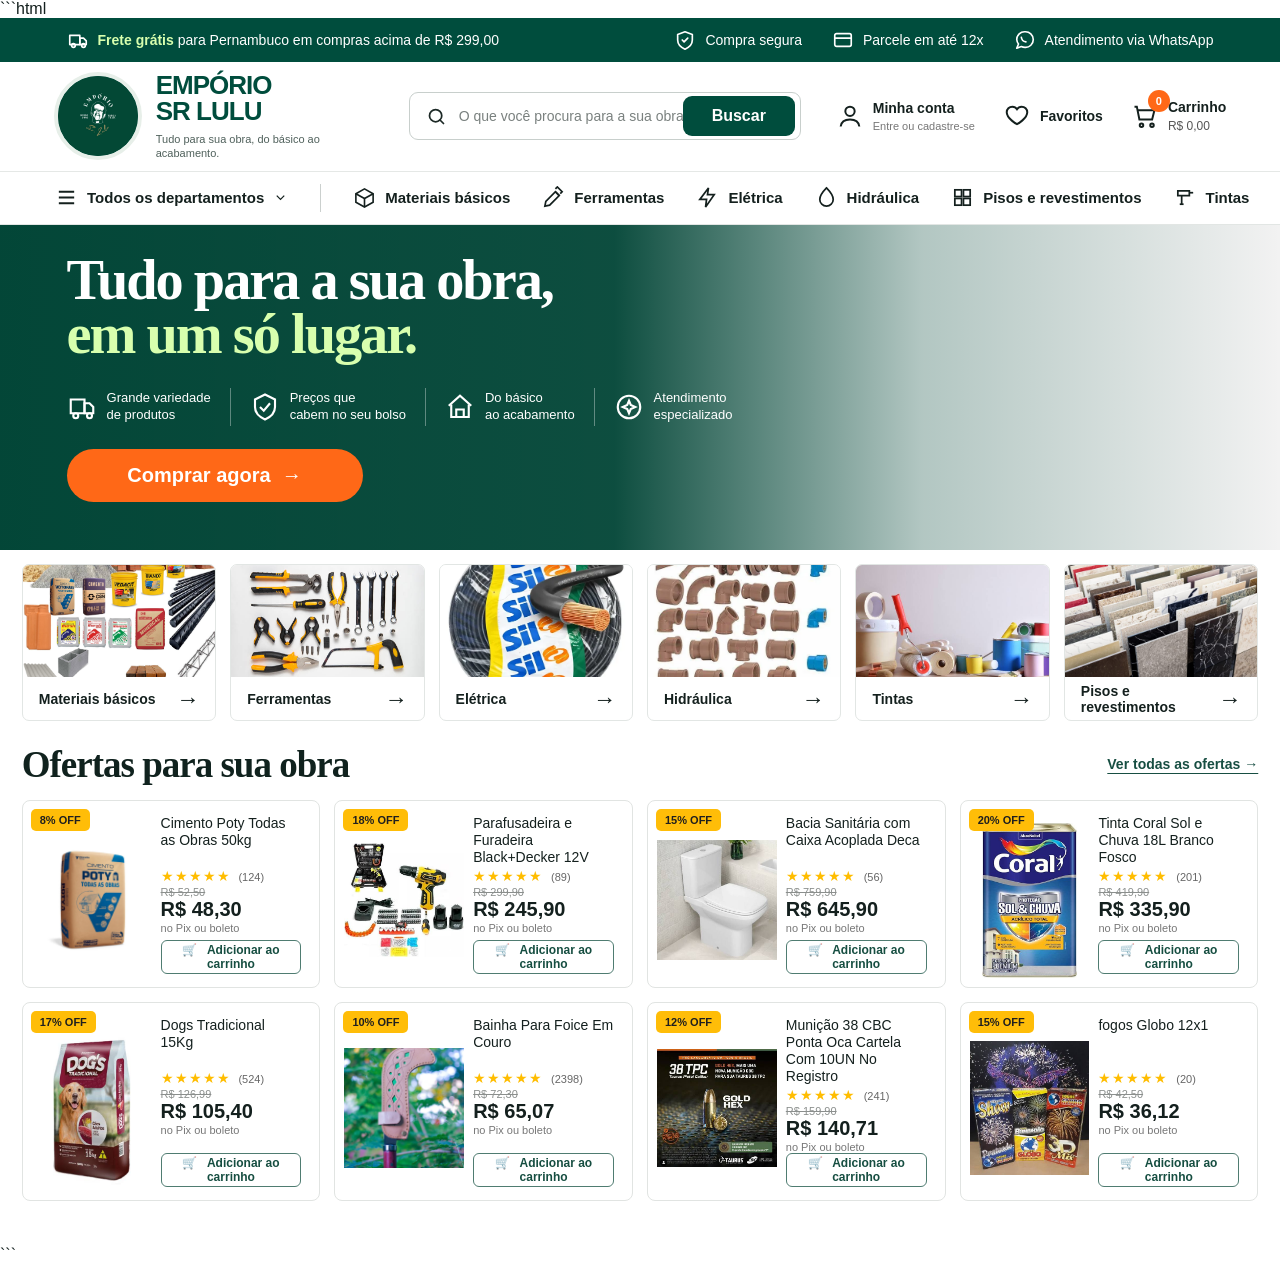
==== emporio.html @ 35c85a1b "Commit primeiro" ====
```html
<!DOCTYPE html>
<html lang="pt-BR">
<head>
    <meta charset="UTF-8">
    <meta name="viewport" content="width=device-width, initial-scale=1.0">

    <title>Empório SR Lulu</title>

    <style>
        * {
            margin: 0;
            padding: 0;
            box-sizing: border-box;
        }

        :root {
            --green: #004d3d;
            --dark-green: #003f32;
            --light-green: #d8ffae;
            --orange: #ff6817;
            --orange-dark: #ed5b0d;
            --text: #14201e;
            --gray: #707775;
            --border: #e5e8e6;
            --background: #fff;
        }

        html {
            scroll-behavior: smooth;
        }

        body {
            font-family: Arial, Helvetica, sans-serif;
            color: var(--text);
            background: #fff;
        }

        button,
        input {
            font-family: inherit;
        }

        button {
            cursor: pointer;
        }

        a {
            color: inherit;
            text-decoration: none;
        }

        img {
            max-width: 100%;
        }

        /* =========================
           TOP BAR
        ========================= */

        .top-bar {
            min-height: 44px;
            background: var(--green);
            color: white;

            display: flex;
            align-items: center;
            justify-content: space-between;

            padding: 0 5.2%;
            font-size: 14px;
        }

        .top-left,
        .top-right {
            display: flex;
            align-items: center;
            gap: 30px;
        }

        .top-item {
            display: flex;
            align-items: center;
            gap: 9px;
            white-space: nowrap;
        }

        .top-item strong {
            color: var(--light-green);
        }

        .icon {
            width: 22px;
            height: 22px;
            display: inline-flex;
            align-items: center;
            justify-content: center;
            flex-shrink: 0;
        }

        .icon svg {
            width: 100%;
            height: 100%;
            stroke: currentColor;
            fill: none;
            stroke-width: 1.8;
            stroke-linecap: round;
            stroke-linejoin: round;
        }

        /* =========================
           HEADER
        ========================= */

        header {
            min-height: 108px;
            padding: 10px 4.2%;

            display: flex;
            align-items: center;
            gap: 35px;

            border-bottom: 1px solid var(--border);
            background: white;
        }

        .logo {
            width: 320px;
            display: flex;
            align-items: center;
            gap: 14px;
            flex-shrink: 0;
        }

        .logo-circle {
            width: 88px;
            height: 88px;
            border-radius: 50%;
            background: var(--green);

            display: flex;
            align-items: center;
            justify-content: center;

            overflow: hidden;
            border: 4px solid #e7efe9;
            flex-shrink: 0;
        }

        .logo-circle img {
            width: 100%;
            height: 100%;
            object-fit: cover;
            border-radius: 50%;
            display: block;
        }

        .logo-text {
            line-height: 1;
        }

        .logo-title {
            font-size: 26px;
            font-weight: 800;
            color: var(--green);
            letter-spacing: -1px;
        }

        .logo-subtitle {
            margin-top: 8px;
            font-size: 11px;
            color: #50615c;
            font-weight: 500;
            line-height: 1.3;
        }

        /* =========================
           SEARCH
        ========================= */

        .search {
            flex: 1;
            max-width: 655px;
            height: 48px;

            border: 1px solid #c8cfcc;
            border-radius: 9px;

            display: flex;
            align-items: center;
            padding: 4px 5px 4px 16px;
        }

        .search-icon {
            width: 21px;
            height: 21px;
            margin-right: 12px;
            color: #1c2926;
            flex-shrink: 0;
        }

        .search-icon svg {
            width: 100%;
            height: 100%;
        }

        .search input {
            border: 0;
            outline: 0;
            flex: 1;
            min-width: 0;
            height: 100%;
            font-size: 14px;
            color: #333;
        }

        .search input::placeholder {
            color: #7a817f;
        }

        .search button {
            height: 40px;
            min-width: 112px;

            border: 0;
            border-radius: 9px;

            background: var(--green);
            color: white;

            font-size: 16px;
            font-weight: 700;
        }

        .search button:hover {
            background: var(--dark-green);
        }

        /* =========================
           HEADER ACTIONS
        ========================= */

        .header-actions {
            display: flex;
            align-items: center;
            gap: 28px;
            margin-left: auto;
        }

        .header-action {
            display: flex;
            align-items: center;
            gap: 9px;
            position: relative;
            white-space: nowrap;
        }

        .header-action .action-icon {
            width: 28px;
            height: 28px;
            display: flex;
            flex-shrink: 0;
        }

        .header-action .action-icon svg {
            width: 100%;
            height: 100%;
        }

        .header-action-text {
            display: flex;
            flex-direction: column;
            line-height: 1.15;
        }

        .header-action-text strong {
            font-size: 14px;
            font-weight: 700;
        }

        .header-action-text small {
            font-size: 11px;
            color: #777;
            margin-top: 4px;
        }

        .cart {
            position: relative;
        }

        .cart-badge {
            position: absolute;
            width: 22px;
            height: 22px;
            border-radius: 50%;

            background: var(--orange);
            color: white;

            display: flex;
            align-items: center;
            justify-content: center;

            font-size: 11px;
            font-weight: 700;

            top: -9px;
            left: 17px;
        }

        .cart-price {
            font-size: 12px;
            color: #555;
            margin-top: 5px;
        }

        /* =========================
           NAVIGATION
        ========================= */

        .navigation {
            min-height: 53px;
            display: flex;
            align-items: center;

            padding: 0 4.3%;

            border-bottom: 1px solid #e2e6e4;
            background: white;
        }

        .nav-menu {
            display: flex;
            align-items: center;
            gap: 32px;
            width: 100%;
        }

        .nav-item {
            display: flex;
            align-items: center;
            gap: 9px;

            font-size: 15px;
            font-weight: 600;

            white-space: nowrap;
        }

        .nav-item:hover {
            color: var(--green);
        }

        .nav-item svg {
            width: 23px;
            height: 23px;
            flex-shrink: 0;
        }

        .nav-separator {
            height: 28px;
            width: 1px;
            background: #cbd0ce;
            flex-shrink: 0;
        }

        .offers-link {
            margin-left: auto;
            color: var(--orange);

            display: flex;
            align-items: center;
            gap: 9px;

            font-size: 17px;
            font-weight: 700;

            white-space: nowrap;
        }

        .offer-icon {
            width: 27px;
            height: 27px;
            border-radius: 50%;
            background: var(--orange);
            color: white;

            display: flex;
            align-items: center;
            justify-content: center;
            font-size: 15px;
        }

        /* =========================
           HERO
        ========================= */

        .hero {
            min-height: 325px;
            position: relative;
            overflow: hidden;

            background:
                linear-gradient(
                    90deg,
                    rgba(0, 68, 53, .99) 0%,
                    rgba(0, 68, 53, .95) 48%,
                    rgba(0, 68, 53, .30) 72%,
                    rgba(0, 0, 0, .05) 100%
                ),
                url("https://images.unsplash.com/photo-1504148455328-c376907d081c?auto=format&fit=crop&w=1800&q=85");

            background-size: cover;
            background-position: center;
        }

        .hero-content {
            width: 60%;
            padding-left: 5.2%;
            padding-top: 28px;
            padding-bottom: 30px;
            color: white;
        }

        .hero-title {
            font-family: Georgia, "Times New Roman", serif;
            font-size: clamp(42px, 4.4vw, 68px);
            line-height: .96;
            letter-spacing: -2px;
            font-weight: 800;
        }

        .hero-title span {
            color: var(--light-green);
        }

        .hero-features {
            display: flex;
            align-items: center;
            margin-top: 27px;
            gap: 19px;
        }

        .hero-feature {
            display: flex;
            align-items: center;
            gap: 10px;
            font-size: 13px;
            line-height: 1.25;
            font-weight: 500;
        }

        .hero-feature svg {
            width: 30px;
            height: 30px;
            flex-shrink: 0;
        }

        .feature-divider {
            width: 1px;
            height: 38px;
            background: rgba(255,255,255,.35);
            flex-shrink: 0;
        }

        .hero-button {
            margin-top: 23px;

            height: 53px;
            min-width: 296px;

            border: 0;
            border-radius: 30px;

            background: var(--orange);
            color: white;

            font-size: 20px;
            font-weight: 700;
        }

        .hero-button:hover {
            background: var(--orange-dark);
        }

        /* =========================
           CATEGORY SECTION
        ========================= */

        .categories {
            padding: 14px 1.7% 0;

            display: grid;
            grid-template-columns: repeat(6, 1fr);
            gap: 14px;
        }

        .category {
            height: 157px;

            border: 1px solid #e2e6e4;
            border-radius: 7px;
            overflow: hidden;

            background: white;
            transition: .2s ease;
        }

        .category:hover {
            transform: translateY(-2px);
            box-shadow: 0 5px 15px rgba(0,0,0,.08);
        }

        .category-image {
            height: 112px;
            overflow: hidden;
        }

        .category-image img {
            width: 100%;
            height: 100%;
            object-fit: cover;
            display: block;
            transition: transform .25s ease;
        }

        .category:hover .category-image img {
            transform: scale(1.04);
        }

        .category-name {
            height: 45px;

            display: flex;
            align-items: center;
            justify-content: space-between;

            padding: 0 16px;

            font-size: 14px;
            font-weight: 700;
            gap: 8px;
        }

        .category-arrow {
            font-size: 23px;
            font-weight: 400;
        }

        /* =========================
           OFFERS
        ========================= */

        .offers-section {
            padding: 22px 1.7% 45px;
        }

        .section-heading {
            display: flex;
            align-items: center;
            justify-content: space-between;
            margin-bottom: 14px;
            gap: 20px;
        }

        .section-title {
            font-family: Georgia, "Times New Roman", serif;
            font-size: 37px;
            letter-spacing: -1px;
            color: #10221e;
        }

        .all-offers {
            color: #174e42;
            font-size: 14px;
            font-weight: 700;

            display: flex;
            align-items: center;
            gap: 8px;

            text-decoration: underline;
            text-underline-offset: 4px;

            white-space: nowrap;
        }

        .all-offers:hover {
            color: var(--orange);
        }

        /* =========================
           PRODUCT GRID
        ========================= */

        .products {
            display: grid;
            grid-template-columns: repeat(4, 1fr);
            gap: 14px;
        }

        .product {
            min-height: 185px;

            border: 1px solid #e1e4e2;
            border-radius: 8px;

            padding: 9px;

            display: grid;
            grid-template-columns: 43% 57%;

            position: relative;
            background: white;

            transition: .2s ease;
        }

        .product:hover {
            box-shadow: 0 5px 18px rgba(0,0,0,.08);
            transform: translateY(-2px);
        }

        .discount {
            position: absolute;
            left: 8px;
            top: 8px;
            z-index: 2;

            background: #ffbd08;
            color: #1f1f1f;

            padding: 5px 9px;
            border-radius: 5px;

            font-size: 11px;
            font-weight: 800;
        }

        .product-image {
            display: flex;
            align-items: center;
            justify-content: center;

            padding-top: 13px;
            min-width: 0;
        }

        .product-image img {
            width: 100%;
            height: 155px;
            object-fit: contain;
            display: block;
        }

        .product-info {
            padding: 5px 9px 4px;
            display: flex;
            flex-direction: column;
            min-width: 0;
        }

        .product-name {
            font-size: 14px;
            line-height: 1.22;
            min-height: 51px;
            font-weight: 500;
        }

        .rating {
            color: #ffbd00;
            font-size: 14px;
            letter-spacing: 1px;
            margin-top: 2px;
        }

        .reviews {
            color: #666;
            font-size: 11px;
            letter-spacing: 0;
            margin-left: 3px;
        }

        .old-price {
            font-size: 11px;
            color: #8b8f8d;
            text-decoration: line-through;
            margin-top: 2px;
        }

        .price {
            font-size: 20px;
            font-weight: 800;
            line-height: 1.05;
            margin-top: 1px;
        }

        .payment {
            color: #777;
            font-size: 11px;
            margin-top: 2px;
        }

        .add-cart {
            margin-top: auto;

            height: 34px;

            background: white;
            color: #164e41;

            border: 1px solid #4f7c71;
            border-radius: 6px;

            font-size: 12px;
            font-weight: 700;
        }

        .add-cart:hover {
            background: #eff7f4;
            border-color: var(--green);
        }

        /* =========================
           TABLET
        ========================= */

        @media (max-width: 1250px) {

            .logo {
                width: 250px;
            }

            .logo-title {
                font-size: 22px;
            }

            .header-actions {
                gap: 15px;
            }

            .header-action-text {
                display: none;
            }

            .nav-menu {
                gap: 20px;
            }

            .hero-content {
                width: 70%;
            }

            .hero-features {
                gap: 12px;
            }

            .products {
                grid-template-columns: repeat(2, 1fr);
            }
        }

        /* =========================
           TABLET / MOBILE
        ========================= */

        @media (max-width: 900px) {

            .top-bar {
                padding: 0 15px;
                font-size: 11px;
            }

            .top-right {
                display: none;
            }

            header {
                min-height: auto;
                padding: 15px;
                flex-wrap: wrap;
                gap: 15px;
            }

            .logo {
                width: auto;
            }

            .logo-circle {
                width: 70px;
                height: 70px;
            }

            .logo-circle img {
                width: 100%;
                height: 100%;
            }

            .search {
                order: 3;
                flex-basis: 100%;
                max-width: none;
            }

            .header-actions {
                margin-left: auto;
            }

            .navigation {
                overflow-x: auto;
                padding: 0 15px;
                scrollbar-width: thin;
            }

            .nav-menu {
                min-width: max-content;
            }

            .hero {
                min-height: 390px;
            }

            .hero-content {
                width: 90%;
                padding-left: 25px;
            }

            .hero-features {
                flex-wrap: wrap;
            }

            .feature-divider {
                display: none;
            }

            .categories {
                grid-template-columns: repeat(3, 1fr);
            }
        }

        /* =========================
           MOBILE
        ========================= */

        @media (max-width: 600px) {

            .top-bar {
                min-height: 40px;
                justify-content: center;
                text-align: center;
            }

            .top-left {
                width: 100%;
                justify-content: center;
            }

            .logo-subtitle {
                display: none;
            }

            .logo-title {
                font-size: 20px;
            }

            .logo-circle {
                width: 58px;
                height: 58px;
            }

            .header-actions {
                gap: 10px;
            }

            .header-action:nth-child(1),
            .header-action:nth-child(2) {
                display: none;
            }

            .search {
                height: 46px;
            }

            .search button {
                min-width: 85px;
                font-size: 14px;
            }

            .hero {
                min-height: 470px;
                background-position: 62% center;
            }

            .hero-content {
                width: 100%;
                padding: 35px 22px;
            }

            .hero-title {
                font-size: 44px;
            }

            .hero-features {
                display: grid;
                grid-template-columns: 1fr 1fr;
                gap: 18px 12px;
            }

            .hero-button {
                width: 100%;
                min-width: 0;
            }

            .categories {
                grid-template-columns: repeat(2, 1fr);
                padding: 10px;
                gap: 8px;
            }

            .category {
                height: 140px;
            }

            .category-image {
                height: 95px;
            }

            .category-name {
                padding: 0 10px;
                font-size: 12px;
            }

            .section-heading {
                align-items: flex-start;
                flex-direction: column;
            }

            .section-title {
                font-size: 28px;
            }

            .offers-section {
                padding: 20px 10px;
            }

            .products {
                grid-template-columns: 1fr;
            }

            .product {
                min-height: 200px;
            }
        }

        /* =========================
           SMALL MOBILE
        ========================= */

        @media (max-width: 400px) {

            .hero-title {
                font-size: 37px;
            }

            .hero-features {
                grid-template-columns: 1fr;
            }

            .categories {
                grid-template-columns: 1fr 1fr;
            }

            .category-name {
                padding: 0 9px;
                font-size: 12px;
            }

            .product {
                grid-template-columns: 40% 60%;
            }

            .product-name {
                font-size: 13px;
            }
        }
    </style>
</head>

<body>

    <!-- =====================================================
         TOP BAR
    ===================================================== -->

    <div class="top-bar">

        <div class="top-left">

            <div class="top-item">
                <span class="icon">
                    <svg viewBox="0 0 24 24">
                        <path d="M3 7h11v10H3z"/>
                        <path d="M14 10h4l3 3v4h-7z"/>
                        <circle cx="7" cy="18" r="2"/>
                        <circle cx="18" cy="18" r="2"/>
                    </svg>
                </span>

                <span>
                    <strong>Frete grátis</strong>
                    para Pernambuco em compras acima de R$ 299,00
                </span>
            </div>

        </div>

        <div class="top-right">

            <div class="top-item">
                <span class="icon">
                    <svg viewBox="0 0 24 24">
                        <path d="M12 3l8 3v6c0 5-3.5 8-8 10-4.5-2-8-5-8-10V6z"/>
                        <path d="M9 12l2 2 4-4"/>
                    </svg>
                </span>

                Compra segura
            </div>

            <div class="top-item">
                <span class="icon">
                    <svg viewBox="0 0 24 24">
                        <rect x="3" y="5" width="18" height="14" rx="2"/>
                        <path d="M3 10h18"/>
                    </svg>
                </span>

                Parcele em até 12x
            </div>

            <div class="top-item">
                <span class="icon">
                    <svg viewBox="0 0 24 24">
                        <path d="M21 11.5a8.4 8.4 0 01-9 8.5 9.7 9.7 0 01-4-.9L3 21l1.9-4.7A8.3 8.3 0 013 11.5 8.5 8.5 0 0112 3a8.5 8.5 0 019 8.5z"/>
                        <path d="M8 9c.3 2.5 2.5 4.7 5 5"/>
                    </svg>
                </span>

                Atendimento via WhatsApp
            </div>

        </div>

    </div>


    <!-- =====================================================
         HEADER
    ===================================================== -->

    <header>

        <a class="logo" href="#">

            <div class="logo-circle">
                <img src="logoLoja.png" alt="Logo Empório SR Lulu">
            </div>

            <div class="logo-text">

                <div class="logo-title">
                    EMPÓRIO<br>
                    SR LULU
                </div>

                <div class="logo-subtitle">
                    Tudo para sua obra, do básico ao acabamento.
                </div>

            </div>

        </a>


        <div class="search">

            <span class="search-icon">

                <svg viewBox="0 0 24 24"
                     fill="none"
                     stroke="currentColor"
                     stroke-width="2"
                     stroke-linecap="round">

                    <circle cx="11" cy="11" r="7"/>
                    <path d="m20 20-4-4"/>

                </svg>

            </span>

            <input
                type="text"
                placeholder="O que você procura para a sua obra?"
            >

            <button type="button">
                Buscar
            </button>

        </div>


        <div class="header-actions">

            <div class="header-action">

                <span class="action-icon">

                    <svg viewBox="0 0 24 24"
                         fill="none"
                         stroke="currentColor"
                         stroke-width="1.7">

                        <circle cx="12" cy="8" r="4"/>
                        <path d="M4 21c.5-4 3.2-6 8-6s7.5 2 8 6"/>

                    </svg>

                </span>

                <div class="header-action-text">

                    <strong>Minha conta</strong>

                    <small>
                        Entre ou cadastre-se
                    </small>

                </div>

            </div>


            <div class="header-action">

                <span class="action-icon">

                    <svg viewBox="0 0 24 24"
                         fill="none"
                         stroke="currentColor"
                         stroke-width="1.7">

                        <path d="M20.8 8.8c0 5.5-8.8 10.2-8.8 10.2S3.2 14.3 3.2 8.8A4.8 4.8 0 018 4c1.7 0 3.2.9 4 2.2A4.8 4.8 0 0116 4a4.8 4.8 0 014.8 4.8z"/>

                    </svg>

                </span>

                <div class="header-action-text">
                    <strong>Favoritos</strong>
                </div>

            </div>


            <div class="header-action cart">

                <span class="action-icon">

                    <svg viewBox="0 0 24 24"
                         fill="none"
                         stroke="currentColor"
                         stroke-width="1.7">

                        <path d="M3 4h2l2.2 11h10.9l2-8H6"/>
                        <circle cx="9" cy="20" r="1.5"/>
                        <circle cx="18" cy="20" r="1.5"/>

                    </svg>

                </span>

                <span class="cart-badge">
                    0
                </span>

                <div class="header-action-text">

                    <strong>
                        Carrinho
                    </strong>

                    <span class="cart-price">
                        R$ 0,00
                    </span>

                </div>

            </div>

        </div>

    </header>


    <!-- =====================================================
         NAVIGATION
    ===================================================== -->

    <nav class="navigation">

        <div class="nav-menu">

            <a href="#" class="nav-item">

                <svg viewBox="0 0 24 24"
                     fill="none"
                     stroke="currentColor"
                     stroke-width="2">

                    <path d="M4 6h16M4 12h16M4 18h16"/>

                </svg>

                Todos os departamentos

                <svg style="width:15px;height:15px"
                     viewBox="0 0 24 24">

                    <path d="m6 9 6 6 6-6"
                          fill="none"
                          stroke="currentColor"
                          stroke-width="2"/>

                </svg>

            </a>


            <span class="nav-separator"></span>


            <a href="#" class="nav-item">

                <svg viewBox="0 0 24 24"
                     fill="none"
                     stroke="currentColor"
                     stroke-width="1.7">

                    <path d="M12 3 21 8v9l-9 5-9-5V8z"/>
                    <path d="M3 8l9 5 9-5"/>
                    <path d="M12 13v9"/>

                </svg>

                Materiais básicos

            </a>


            <a href="#" class="nav-item">

                <svg viewBox="0 0 24 24"
                     fill="none"
                     stroke="currentColor"
                     stroke-width="1.8">

                    <path d="m14 6 4 4"/>
                    <path d="m3 21 5-1 10-10-4-4L4 16z"/>
                    <path d="m14 3 2-2 5 5-2 2"/>

                </svg>

                Ferramentas

            </a>


            <a href="#" class="nav-item">

                <svg viewBox="0 0 24 24"
                     fill="none"
                     stroke="currentColor"
                     stroke-width="1.8">

                    <path d="M13 2 4 14h7l-1 8 9-13h-7z"/>

                </svg>

                Elétrica

            </a>


            <a href="#" class="nav-item">

                <svg viewBox="0 0 24 24"
                     fill="none"
                     stroke="currentColor"
                     stroke-width="1.8">

                    <path d="M12 2s7 7.2 7 12a7 7 0 01-14 0c0-4.8 7-12 7-12z"/>

                </svg>

                Hidráulica

            </a>


            <a href="#" class="nav-item">

                <svg viewBox="0 0 24 24"
                     fill="none"
                     stroke="currentColor"
                     stroke-width="1.8">

                    <rect x="4" y="4" width="7" height="7"/>
                    <rect x="13" y="4" width="7" height="7"/>
                    <rect x="4" y="13" width="7" height="7"/>
                    <rect x="13" y="13" width="7" height="7"/>

                </svg>

                Pisos e revestimentos

            </a>


            <a href="#" class="nav-item">

                <svg viewBox="0 0 24 24"
                     fill="none"
                     stroke="currentColor"
                     stroke-width="1.8">

                    <path d="M4 5h12v5H4z"/>
                    <path d="M8 10v9"/>
                    <path d="M6 19h4"/>
                    <path d="M16 7h4"/>

                </svg>

                Tintas

            </a>


            <a href="#" class="offers-link">

                <span class="offer-icon">
                    %
                </span>

                Ofertas

            </a>

        </div>

    </nav>


    <!-- =====================================================
         HERO
    ===================================================== -->

    <section class="hero">

        <div class="hero-content">

            <h1 class="hero-title">

                Tudo para a sua obra,<br>

                <span>
                    em um só lugar.
                </span>

            </h1>


            <div class="hero-features">

                <div class="hero-feature">

                    <svg viewBox="0 0 24 24"
                         fill="none"
                         stroke="currentColor"
                         stroke-width="1.7">

                        <path d="M3 6h11v11H3z"/>
                        <path d="M14 9h4l3 3v5h-7z"/>
                        <circle cx="7" cy="19" r="2"/>
                        <circle cx="18" cy="19" r="2"/>

                    </svg>

                    <span>
                        Grande variedade<br>
                        de produtos
                    </span>

                </div>


                <span class="feature-divider"></span>


                <div class="hero-feature">

                    <svg viewBox="0 0 24 24"
                         fill="none"
                         stroke="currentColor"
                         stroke-width="1.7">

                        <path d="M12 2l8 4v6c0 5-3.5 8-8 10-4.5-2-8-5-8-10V6z"/>
                        <path d="m8 12 3 3 5-6"/>

                    </svg>

                    <span>
                        Preços que<br>
                        cabem no seu bolso
                    </span>

                </div>


                <span class="feature-divider"></span>


                <div class="hero-feature">

                    <svg viewBox="0 0 24 24"
                         fill="none"
                         stroke="currentColor"
                         stroke-width="1.7">

                        <path d="M3 11 12 3l9 8"/>
                        <path d="M5 10v10h14V10"/>
                        <path d="M9 20v-6h6v6"/>

                    </svg>

                    <span>
                        Do básico<br>
                        ao acabamento
                    </span>

                </div>


                <span class="feature-divider"></span>


                <div class="hero-feature">

                    <svg viewBox="0 0 24 24"
                         fill="none"
                         stroke="currentColor"
                         stroke-width="1.7">

                        <circle cx="12" cy="12" r="9"/>
                        <path d="m12 7 1.4 3.4L17 12l-3.6 1.6L12 17l-1.4-3.4L7 12l3.6-1.6z"/>

                    </svg>

                    <span>
                        Atendimento<br>
                        especializado
                    </span>

                </div>

            </div>


            <button class="hero-button" type="button">
                Comprar agora&nbsp; →
            </button>

        </div>

    </section>


    <!-- =====================================================
         CATEGORIES
    ===================================================== -->

    <section class="categories">

        <a href="#" class="category">

            <div class="category-image">
                <img
                    src="materiaisBasicos.png"
                    alt="Materiais básicos"
                    loading="lazy">
            </div>

            <div class="category-name">
                Materiais básicos
                <span class="category-arrow">→</span>
            </div>

        </a>


        <a href="#" class="category">

            <div class="category-image">
                <img
                    src="ferramentas.png"
                    alt="Ferramentas"
                    loading="lazy">
            </div>

            <div class="category-name">
                Ferramentas
                <span class="category-arrow">→</span>
            </div>

        </a>


        <a href="#" class="category">

            <div class="category-image">
                <img
                    src="cabos.png"
                    alt="Elétrica"
                    loading="lazy">
            </div>

            <div class="category-name">
                Elétrica
                <span class="category-arrow">→</span>
            </div>

        </a>


        <a href="#" class="category">

            <div class="category-image">
                <img
                    src="hidraulica.png"
                    alt="Hidráulica"
                    loading="lazy">
            </div>

            <div class="category-name">
                Hidráulica
                <span class="category-arrow">→</span>
            </div>

        </a>


        <a href="#" class="category">

            <div class="category-image">
                <img
                    src="materialPintura.png"
                    alt="Tintas"
                    loading="lazy">
            </div>

            <div class="category-name">
                Tintas
                <span class="category-arrow">→</span>
            </div>

        </a>


        <a href="#" class="category">

            <div class="category-image">
                <img
                    src="pisos.png"
                    alt="Pisos e revestimentos"
                    loading="lazy">
            </div>

            <div class="category-name">
                Pisos e revestimentos
                <span class="category-arrow">→</span>
            </div>

        </a>

    </section>


    <!-- =====================================================
         OFFERS
    ===================================================== -->

    <section class="offers-section">

        <div class="section-heading">

            <h2 class="section-title">
                Ofertas para sua obra
            </h2>

            <a href="#" class="all-offers">
                Ver todas as ofertas →
            </a>

        </div>


        <div class="products">

            <!-- PRODUCT 1 -->

            <article class="product">

                <span class="discount">
                    8% OFF
                </span>

                <div class="product-image">

                    <img
                        src="cimentoPoty.png"
                        alt="Cimento Votoran"
                        loading="lazy">

                </div>

                <div class="product-info">

                    <div class="product-name">
                        Cimento Poty Todas
                        as Obras 50kg
                    </div>

                    <div class="rating">
                        ★★★★★
                        <span class="reviews">
                            (124)
                        </span>
                    </div>

                    <div class="old-price">
                        R$ 52,50
                    </div>

                    <div class="price">
                        R$ 48,30
                    </div>

                    <div class="payment">
                        no Pix ou boleto
                    </div>

                    <button class="add-cart" type="button">
                        🛒 &nbsp; Adicionar ao carrinho
                    </button>

                </div>

            </article>


            <!-- PRODUCT 2 -->

            <article class="product">

                <span class="discount">
                    18% OFF
                </span>

                <div class="product-image">

                    <img
                        src="furadeira.png"
                        alt="Parafusadeira e Furadeira"
                        loading="lazy">

                </div>

                <div class="product-info">

                    <div class="product-name">
                        Parafusadeira e Furadeira
                        Black+Decker 12V
                    </div>

                    <div class="rating">
                        ★★★★★
                        <span class="reviews">
                            (89)
                        </span>
                    </div>

                    <div class="old-price">
                        R$ 299,90
                    </div>

                    <div class="price">
                        R$ 245,90
                    </div>

                    <div class="payment">
                        no Pix ou boleto
                    </div>

                    <button class="add-cart" type="button">
                        🛒 &nbsp; Adicionar ao carrinho
                    </button>

                </div>

            </article>


            <!-- PRODUCT 3 -->

            <article class="product">

                <span class="discount">
                    15% OFF
                </span>

                <div class="product-image">

                    <img
                        src="baciaSanitaria.png"
                        alt="Bacia sanitária"
                        loading="lazy">

                </div>

                <div class="product-info">

                    <div class="product-name">
                        Bacia Sanitária com Caixa
                        Acoplada Deca
                    </div>

                    <div class="rating">
                        ★★★★★
                        <span class="reviews">
                            (56)
                        </span>
                    </div>

                    <div class="old-price">
                        R$ 759,90
                    </div>

                    <div class="price">
                        R$ 645,90
                    </div>

                    <div class="payment">
                        no Pix ou boleto
                    </div>

                    <button class="add-cart" type="button">
                        🛒 &nbsp; Adicionar ao carrinho
                    </button>

                </div>

            </article>


            <!-- PRODUCT 4 -->

            <article class="product">

                <span class="discount">
                    20% OFF
                </span>

                <div class="product-image">

                    <img
                        src="tintaCoral.png"
                        alt="Tinta Coral"
                        loading="lazy">

                </div>

                <div class="product-info">

                    <div class="product-name">
                        Tinta Coral Sol e Chuva
                        18L Branco Fosco
                    </div>

                    <div class="rating">
                        ★★★★★
                        <span class="reviews">
                            (201)
                        </span>
                    </div>

                    <div class="old-price">
                        R$ 419,90
                    </div>

                    <div class="price">
                        R$ 335,90
                    </div>

                    <div class="payment">
                        no Pix ou boleto
                    </div>

                    <button class="add-cart" type="button">
                        🛒 &nbsp; Adicionar ao carrinho
                    </button>

                </div>

            </article>
                    <!-- PRODUCT 5 -->

            <article class="product">

                <span class="discount">
                    17% OFF
                </span>

                <div class="product-image">

                    <img
                        src="dogstradicional.png"
                        alt="Tinta Coral"
                        loading="lazy">

                </div>

                <div class="product-info">

                    <div class="product-name">
                        Dogs Tradicional 15Kg

                        
                    </div>

                    <div class="rating">
                        ★★★★★
                        <span class="reviews">
                            (524)
                        </span>
                    </div>

                    <div class="old-price">
                        R$ 126,99
                    </div>

                    <div class="price">
                        R$ 105,40
                    </div>

                    <div class="payment">
                        no Pix ou boleto
                    </div>

                    <button class="add-cart" type="button">
                        🛒 &nbsp; Adicionar ao carrinho
                    </button>

                </div>

            </article>
                    <!-- PRODUCT 6 -->

            <article class="product">

                <span class="discount">
                    10% OFF
                </span>

                <div class="product-image">

                    <img
                        src="bainhaFoice.png"
                        alt="Tinta Coral"
                        loading="lazy">

                </div>

                <div class="product-info">

                    <div class="product-name">
                        Bainha Para Foice Em Couro
                        
                    </div>

                    <div class="rating">
                        ★★★★★
                        <span class="reviews">
                            (2398)
                        </span>
                    </div>

                    <div class="old-price">
                        R$ 72,30
                    </div>

                    <div class="price">
                        R$ 65,07
                    </div>

                    <div class="payment">
                        no Pix ou boleto
                    </div>

                    <button class="add-cart" type="button">
                        🛒 &nbsp; Adicionar ao carrinho
                    </button>

                </div>

            </article>
                    <!-- PRODUCT 7 -->

            <article class="product">

                <span class="discount">
                    12% OFF
                </span>

                <div class="product-image">

                    <img
                        src="municao.png"
                        alt="Tinta Coral"
                        loading="lazy">

                </div>

                <div class="product-info">

                    <div class="product-name">
                        Munição 38 CBC Ponta Oca
                        Cartela Com 10UN
                        No Registro
                        
                    </div>

                    <div class="rating">
                        ★★★★★
                        <span class="reviews">
                            (241)
                        </span>
                    </div>

                    <div class="old-price">
                        R$ 159,90
                    </div>

                    <div class="price">
                        R$ 140,71
                    </div>

                    <div class="payment">
                        no Pix ou boleto
                    </div>

                    <button class="add-cart" type="button">
                        🛒 &nbsp; Adicionar ao carrinho
                    </button>

                </div>

            </article>
                    <!-- PRODUCT 8 -->

            <article class="product">

                <span class="discount">
                    15% OFF
                </span>

                <div class="product-image">

                    <img
                        src="fogos.png"
                        alt="Tinta Coral"
                        loading="lazy">

                </div>

                <div class="product-info">

                    <div class="product-name">
                        fogos Globo 12x1
    
                    </div>

                    <div class="rating">
                        ★★★★★
                        <span class="reviews">
                            (20)
                        </span>
                    </div>

                    <div class="old-price">
                        R$ 42,50
                    </div>

                    <div class="price">
                        R$ 36,12
                    </div>

                    <div class="payment">
                        no Pix ou boleto
                    </div>

                    <button class="add-cart" type="button">
                        🛒 &nbsp; Adicionar ao carrinho
                    </button>

                </div>

            </article>

        </div>

    </section>

</body>
</html>
```
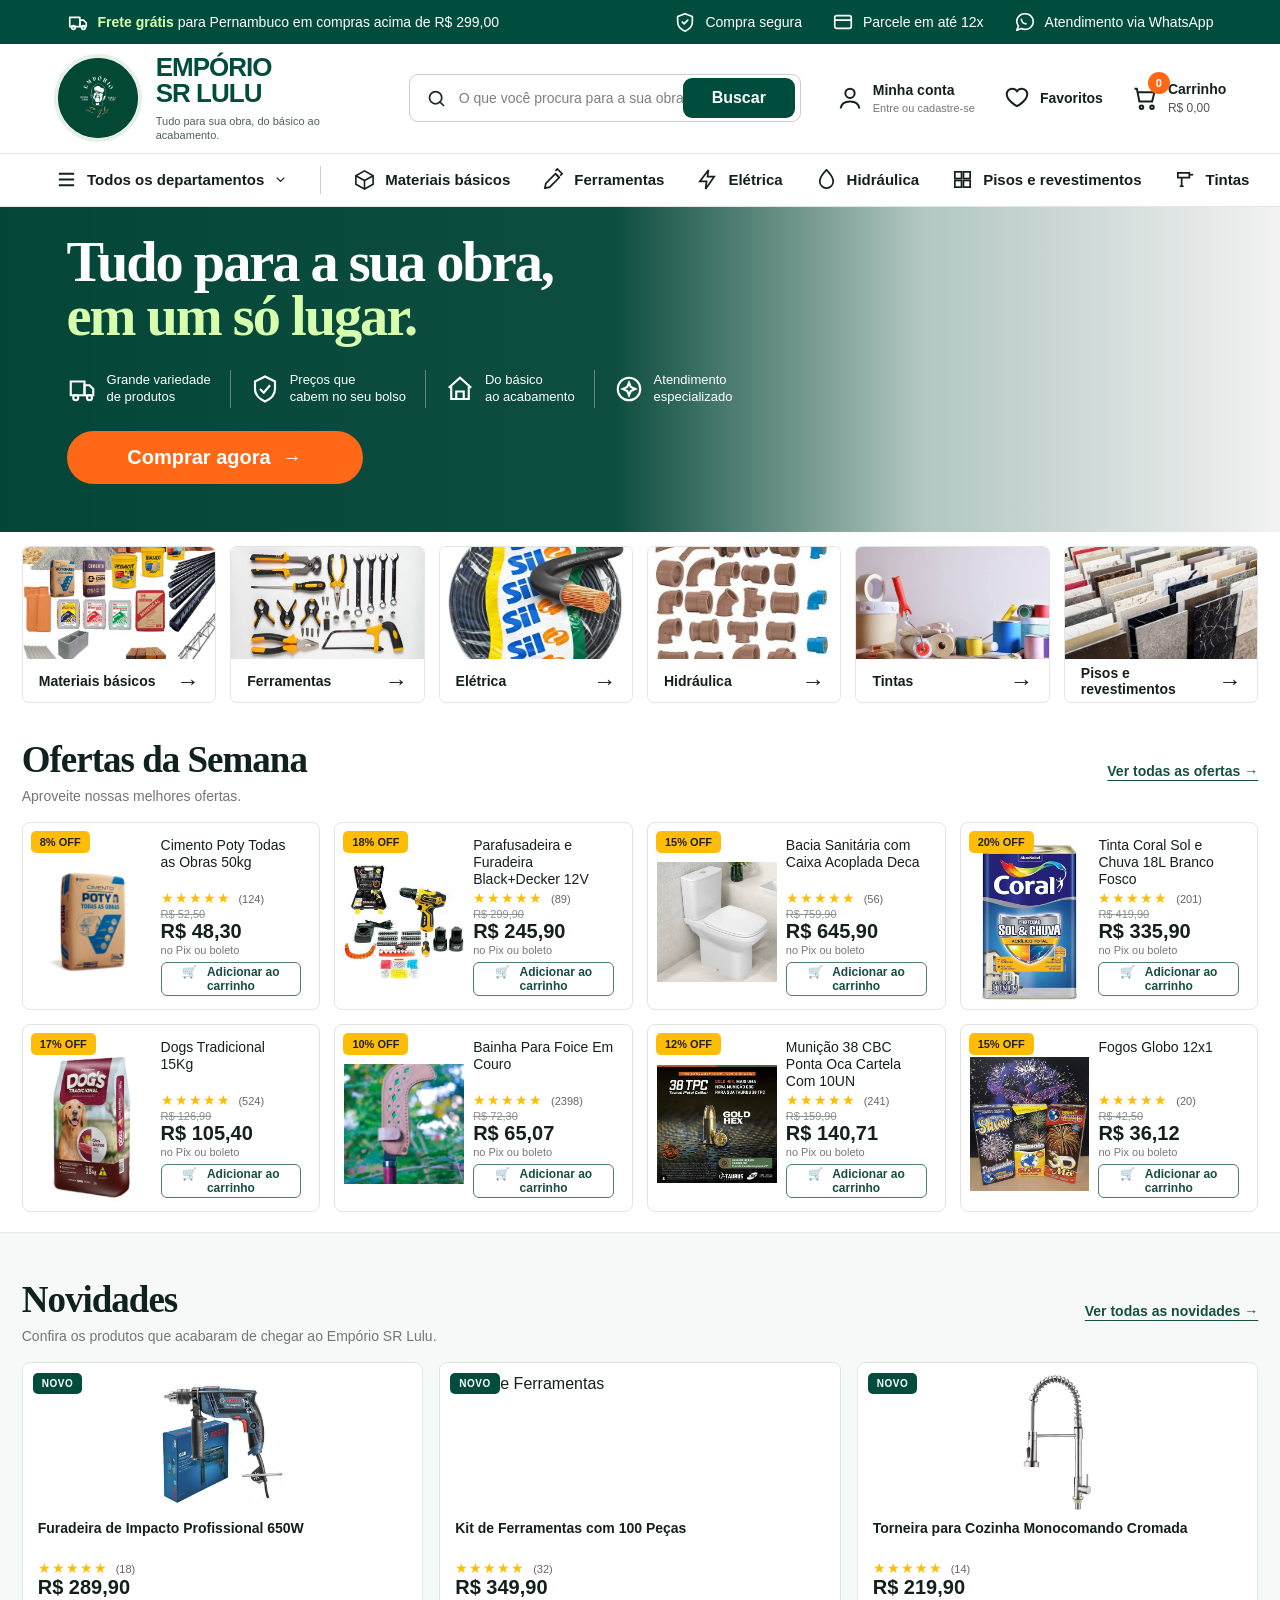
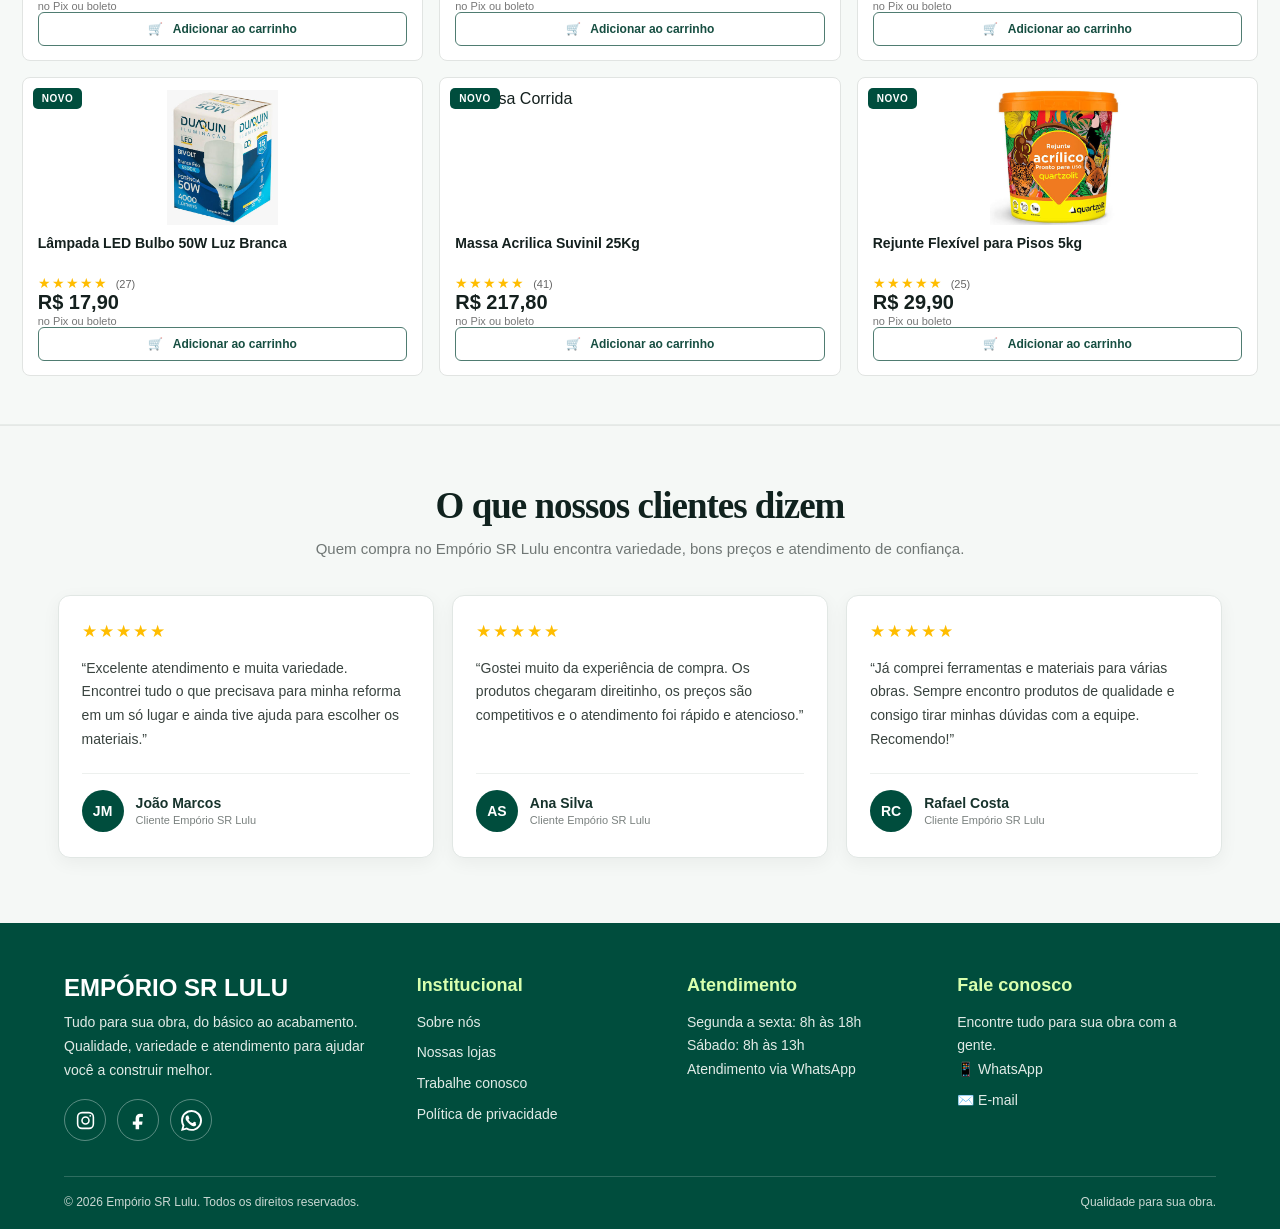
==== commit a76c54c1: "Ajustes em grande parte do codigo" ====
--- a/emporio.html
+++ b/emporio.html
@@ -1,406 +1,680 @@
-```html
 <!DOCTYPE html>
 <html lang="pt-BR">
+
 <head>
+
     <meta charset="UTF-8">
-    <meta name="viewport" content="width=device-width, initial-scale=1.0">
+
+    <meta
+        name="viewport"
+        content="width=device-width, initial-scale=1.0"
+    >
 
     <title>Empório SR Lulu</title>
 
+
     <style>
+
+        /* =====================================================
+           RESET
+        ===================================================== */
+
         * {
             margin: 0;
             padding: 0;
             box-sizing: border-box;
         }
 
+
         :root {
+
             --green: #004d3d;
             --dark-green: #003f32;
+
             --light-green: #d8ffae;
+
             --orange: #ff6817;
             --orange-dark: #ed5b0d;
+
             --text: #14201e;
             --gray: #707775;
+
             --border: #e5e8e6;
+
             --background: #fff;
-        }
+
+        }
+
 
         html {
             scroll-behavior: smooth;
         }
 
+
         body {
-            font-family: Arial, Helvetica, sans-serif;
+
+            font-family:
+                Arial,
+                Helvetica,
+                sans-serif;
+
             color: var(--text);
+
             background: #fff;
-        }
+
+        }
+
 
         button,
         input {
             font-family: inherit;
         }
 
+
         button {
             cursor: pointer;
         }
 
+
         a {
+
             color: inherit;
+
             text-decoration: none;
-        }
+
+        }
+
 
         img {
+
             max-width: 100%;
-        }
-
-        /* =========================
+
+        }
+
+
+        /* =====================================================
            TOP BAR
-        ========================= */
+        ===================================================== */
 
         .top-bar {
+
             min-height: 44px;
+
             background: var(--green);
+
             color: white;
 
             display: flex;
+
             align-items: center;
+
             justify-content: space-between;
 
             padding: 0 5.2%;
+
             font-size: 14px;
-        }
+
+        }
+
 
         .top-left,
         .top-right {
+
             display: flex;
+
             align-items: center;
+
             gap: 30px;
-        }
+
+        }
+
 
         .top-item {
+
             display: flex;
+
             align-items: center;
+
             gap: 9px;
+
             white-space: nowrap;
-        }
+
+        }
+
 
         .top-item strong {
+
             color: var(--light-green);
-        }
+
+        }
+
 
         .icon {
+
             width: 22px;
+
             height: 22px;
+
             display: inline-flex;
+
             align-items: center;
+
             justify-content: center;
+
             flex-shrink: 0;
-        }
+
+        }
+
 
         .icon svg {
+
             width: 100%;
+
             height: 100%;
+
             stroke: currentColor;
+
             fill: none;
+
             stroke-width: 1.8;
+
             stroke-linecap: round;
+
             stroke-linejoin: round;
-        }
-
-        /* =========================
+
+        }
+
+
+        /* =====================================================
            HEADER
-        ========================= */
+        ===================================================== */
 
         header {
+
             min-height: 108px;
+
             padding: 10px 4.2%;
 
             display: flex;
+
             align-items: center;
+
             gap: 35px;
 
             border-bottom: 1px solid var(--border);
+
             background: white;
-        }
+
+        }
+
 
         .logo {
+
             width: 320px;
+
             display: flex;
+
             align-items: center;
+
             gap: 14px;
+
             flex-shrink: 0;
-        }
+
+        }
+
 
         .logo-circle {
+
             width: 88px;
+
             height: 88px;
+
             border-radius: 50%;
+
             background: var(--green);
 
             display: flex;
+
             align-items: center;
+
             justify-content: center;
 
             overflow: hidden;
+
             border: 4px solid #e7efe9;
+
             flex-shrink: 0;
-        }
+
+        }
+
 
         .logo-circle img {
+
             width: 100%;
+
             height: 100%;
+
             object-fit: cover;
+
             border-radius: 50%;
+
             display: block;
-        }
+
+        }
+
 
         .logo-text {
+
             line-height: 1;
-        }
+
+        }
+
 
         .logo-title {
+
             font-size: 26px;
+
             font-weight: 800;
+
             color: var(--green);
+
             letter-spacing: -1px;
-        }
+
+        }
+
 
         .logo-subtitle {
+
             margin-top: 8px;
+
             font-size: 11px;
+
             color: #50615c;
+
             font-weight: 500;
+
             line-height: 1.3;
-        }
-
-        /* =========================
+
+        }
+
+
+        /* =====================================================
            SEARCH
-        ========================= */
+        ===================================================== */
 
         .search {
+
             flex: 1;
+
             max-width: 655px;
+
             height: 48px;
 
             border: 1px solid #c8cfcc;
+
             border-radius: 9px;
 
             display: flex;
+
             align-items: center;
+
             padding: 4px 5px 4px 16px;
-        }
+
+        }
+
 
         .search-icon {
+
             width: 21px;
+
             height: 21px;
+
             margin-right: 12px;
+
             color: #1c2926;
+
             flex-shrink: 0;
-        }
+
+        }
+
 
         .search-icon svg {
+
             width: 100%;
+
             height: 100%;
-        }
+
+        }
+
 
         .search input {
+
             border: 0;
+
             outline: 0;
+
             flex: 1;
+
             min-width: 0;
+
             height: 100%;
+
             font-size: 14px;
+
             color: #333;
-        }
+
+        }
+
 
         .search input::placeholder {
+
             color: #7a817f;
-        }
+
+        }
+
 
         .search button {
+
             height: 40px;
+
             min-width: 112px;
 
             border: 0;
+
             border-radius: 9px;
 
             background: var(--green);
+
             color: white;
 
             font-size: 16px;
+
             font-weight: 700;
-        }
+
+        }
+
 
         .search button:hover {
+
             background: var(--dark-green);
-        }
-
-        /* =========================
+
+        }
+
+
+        /* =====================================================
            HEADER ACTIONS
-        ========================= */
+        ===================================================== */
 
         .header-actions {
+
             display: flex;
+
             align-items: center;
+
             gap: 28px;
+
             margin-left: auto;
-        }
+
+        }
+
 
         .header-action {
+
             display: flex;
+
             align-items: center;
+
             gap: 9px;
+
             position: relative;
+
             white-space: nowrap;
-        }
+
+        }
+
 
         .header-action .action-icon {
+
             width: 28px;
+
             height: 28px;
+
             display: flex;
+
             flex-shrink: 0;
-        }
+
+        }
+
 
         .header-action .action-icon svg {
+
             width: 100%;
+
             height: 100%;
-        }
+
+        }
+
 
         .header-action-text {
+
             display: flex;
+
             flex-direction: column;
+
             line-height: 1.15;
-        }
+
+        }
+
 
         .header-action-text strong {
+
             font-size: 14px;
+
             font-weight: 700;
-        }
+
+        }
+
 
         .header-action-text small {
+
             font-size: 11px;
+
             color: #777;
+
             margin-top: 4px;
-        }
+
+        }
+
 
         .cart {
+
             position: relative;
-        }
+
+        }
+
 
         .cart-badge {
+
             position: absolute;
+
             width: 22px;
+
             height: 22px;
+
             border-radius: 50%;
 
             background: var(--orange);
+
             color: white;
 
             display: flex;
+
             align-items: center;
+
             justify-content: center;
 
             font-size: 11px;
+
             font-weight: 700;
 
             top: -9px;
+
             left: 17px;
-        }
+
+        }
+
 
         .cart-price {
+
             font-size: 12px;
+
             color: #555;
+
             margin-top: 5px;
-        }
-
-        /* =========================
+
+        }
+
+
+        /* =====================================================
            NAVIGATION
-        ========================= */
+        ===================================================== */
 
         .navigation {
+
             min-height: 53px;
+
             display: flex;
+
             align-items: center;
 
             padding: 0 4.3%;
 
             border-bottom: 1px solid #e2e6e4;
+
             background: white;
-        }
+
+        }
+
 
         .nav-menu {
+
             display: flex;
+
             align-items: center;
+
             gap: 32px;
+
             width: 100%;
-        }
+
+        }
+
 
         .nav-item {
+
             display: flex;
+
             align-items: center;
+
             gap: 9px;
 
             font-size: 15px;
+
             font-weight: 600;
 
             white-space: nowrap;
-        }
+
+        }
+
 
         .nav-item:hover {
+
             color: var(--green);
-        }
+
+        }
+
 
         .nav-item svg {
+
             width: 23px;
+
             height: 23px;
+
             flex-shrink: 0;
-        }
+
+        }
+
 
         .nav-separator {
+
             height: 28px;
+
             width: 1px;
+
             background: #cbd0ce;
+
             flex-shrink: 0;
-        }
+
+        }
+
 
         .offers-link {
+
             margin-left: auto;
+
             color: var(--orange);
 
             display: flex;
+
             align-items: center;
+
             gap: 9px;
 
             font-size: 17px;
+
             font-weight: 700;
 
             white-space: nowrap;
-        }
+
+        }
+
 
         .offer-icon {
+
             width: 27px;
+
             height: 27px;
+
             border-radius: 50%;
+
             background: var(--orange);
+
             color: white;
 
             display: flex;
+
             align-items: center;
+
             justify-content: center;
+
             font-size: 15px;
-        }
-
-        /* =========================
+
+        }
+
+
+        /* =====================================================
            HERO
-        ========================= */
+        ===================================================== */
 
         .hero {
+
             min-height: 325px;
+
             position: relative;
+
             overflow: hidden;
 
             background:
+
                 linear-gradient(
                     90deg,
                     rgba(0, 68, 53, .99) 0%,
@@ -408,322 +682,1052 @@
                     rgba(0, 68, 53, .30) 72%,
                     rgba(0, 0, 0, .05) 100%
                 ),
+
                 url("https://images.unsplash.com/photo-1504148455328-c376907d081c?auto=format&fit=crop&w=1800&q=85");
 
             background-size: cover;
+
             background-position: center;
-        }
+
+        }
+
 
         .hero-content {
+
             width: 60%;
+
             padding-left: 5.2%;
+
             padding-top: 28px;
+
             padding-bottom: 30px;
+
             color: white;
-        }
+
+        }
+
 
         .hero-title {
-            font-family: Georgia, "Times New Roman", serif;
-            font-size: clamp(42px, 4.4vw, 68px);
+
+            font-family:
+                Georgia,
+                "Times New Roman",
+                serif;
+
+            font-size:
+                clamp(
+                    42px,
+                    4.4vw,
+                    68px
+                );
+
             line-height: .96;
+
             letter-spacing: -2px;
+
             font-weight: 800;
-        }
+
+        }
+
 
         .hero-title span {
+
             color: var(--light-green);
-        }
+
+        }
+
 
         .hero-features {
+
             display: flex;
+
             align-items: center;
+
             margin-top: 27px;
+
             gap: 19px;
-        }
+
+        }
+
 
         .hero-feature {
+
             display: flex;
+
             align-items: center;
+
             gap: 10px;
+
             font-size: 13px;
+
             line-height: 1.25;
+
             font-weight: 500;
-        }
+
+        }
+
 
         .hero-feature svg {
+
             width: 30px;
+
             height: 30px;
+
             flex-shrink: 0;
-        }
+
+        }
+
 
         .feature-divider {
+
             width: 1px;
+
             height: 38px;
+
             background: rgba(255,255,255,.35);
+
             flex-shrink: 0;
-        }
+
+        }
+
 
         .hero-button {
+
             margin-top: 23px;
 
             height: 53px;
+
             min-width: 296px;
 
             border: 0;
+
             border-radius: 30px;
 
             background: var(--orange);
+
             color: white;
 
             font-size: 20px;
+
             font-weight: 700;
-        }
+
+        }
+
 
         .hero-button:hover {
+
             background: var(--orange-dark);
-        }
-
-        /* =========================
-           CATEGORY SECTION
-        ========================= */
+
+        }
+
+
+        /* =====================================================
+           CATEGORIES
+        ===================================================== */
 
         .categories {
+
             padding: 14px 1.7% 0;
 
             display: grid;
-            grid-template-columns: repeat(6, 1fr);
+
+            grid-template-columns:
+                repeat(6, 1fr);
+
             gap: 14px;
-        }
+
+        }
+
 
         .category {
+
             height: 157px;
 
             border: 1px solid #e2e6e4;
+
             border-radius: 7px;
+
             overflow: hidden;
 
             background: white;
+
             transition: .2s ease;
-        }
+
+        }
+
 
         .category:hover {
+
             transform: translateY(-2px);
-            box-shadow: 0 5px 15px rgba(0,0,0,.08);
-        }
+
+            box-shadow:
+                0 5px 15px rgba(0,0,0,.08);
+
+        }
+
 
         .category-image {
+
             height: 112px;
+
             overflow: hidden;
-        }
+
+        }
+
 
         .category-image img {
+
             width: 100%;
+
             height: 100%;
+
             object-fit: cover;
+
             display: block;
-            transition: transform .25s ease;
-        }
-
-        .category:hover .category-image img {
+
+            transition:
+                transform .25s ease;
+
+        }
+
+
+        .category:hover
+        .category-image img {
+
             transform: scale(1.04);
-        }
+
+        }
+
 
         .category-name {
+
             height: 45px;
 
             display: flex;
+
             align-items: center;
+
             justify-content: space-between;
 
             padding: 0 16px;
 
             font-size: 14px;
+
             font-weight: 700;
+
             gap: 8px;
-        }
+
+        }
+
 
         .category-arrow {
+
             font-size: 23px;
+
             font-weight: 400;
-        }
-
-        /* =========================
-           OFFERS
-        ========================= */
-
-        .offers-section {
-            padding: 22px 1.7% 45px;
-        }
+
+        }
+
+
+        /* =====================================================
+           SEÇÕES DE PRODUTOS
+        ===================================================== */
+
+        .offers-section,
+        .new-products-section {
+
+            padding:
+                35px
+                1.7%
+                20px;
+
+        }
+
+
+        .new-products-section {
+
+            background: #f6f9f7;
+
+            padding-top: 45px;
+
+            padding-bottom: 48px;
+
+            border-top: 1px solid #e7ece9;
+
+            border-bottom: 1px solid #e7ece9;
+
+        }
+
 
         .section-heading {
+
             display: flex;
+
             align-items: center;
+
             justify-content: space-between;
-            margin-bottom: 14px;
+
+            margin-bottom: 18px;
+
             gap: 20px;
-        }
+
+        }
+
 
         .section-title {
-            font-family: Georgia, "Times New Roman", serif;
+
+            font-family:
+                Georgia,
+                "Times New Roman",
+                serif;
+
             font-size: 37px;
+
             letter-spacing: -1px;
+
             color: #10221e;
-        }
+
+        }
+
+
+        .section-description {
+
+            color: var(--gray);
+
+            font-size: 14px;
+
+            margin-top: 7px;
+
+        }
+
 
         .all-offers {
+
             color: #174e42;
+
             font-size: 14px;
+
             font-weight: 700;
 
             display: flex;
+
             align-items: center;
+
             gap: 8px;
 
             text-decoration: underline;
+
             text-underline-offset: 4px;
 
             white-space: nowrap;
-        }
+
+        }
+
 
         .all-offers:hover {
+
             color: var(--orange);
-        }
-
-        /* =========================
+
+        }
+
+
+        /* =====================================================
            PRODUCT GRID
-        ========================= */
+        ===================================================== */
 
         .products {
+
             display: grid;
-            grid-template-columns: repeat(4, 1fr);
+
+            grid-template-columns:
+                repeat(4, 1fr);
+
             gap: 14px;
-        }
+
+        }
+
+
+        .new-products-grid {
+
+            display: grid;
+
+            grid-template-columns:
+                repeat(3, 1fr);
+
+            gap: 16px;
+
+        }
+
 
         .product {
+
             min-height: 185px;
 
             border: 1px solid #e1e4e2;
+
             border-radius: 8px;
 
             padding: 9px;
 
             display: grid;
+
             grid-template-columns: 43% 57%;
 
             position: relative;
+
             background: white;
 
             transition: .2s ease;
-        }
+
+        }
+
 
         .product:hover {
-            box-shadow: 0 5px 18px rgba(0,0,0,.08);
-            transform: translateY(-2px);
-        }
+
+            box-shadow:
+                0 5px 18px rgba(0,0,0,.08);
+
+            transform:
+                translateY(-2px);
+
+        }
+
+
+        .new-product {
+
+            min-height: 260px;
+
+            display: block;
+
+            padding: 12px;
+
+        }
+
+
+        .new-product .product-image {
+
+            height: 135px;
+
+            padding: 0;
+
+        }
+
+
+        .new-product .product-image img {
+
+            height: 135px;
+
+            width: 100%;
+
+        }
+
+
+        .new-product .product-info {
+
+            padding:
+                10px
+                3px
+                2px;
+
+        }
+
+
+        .new-product .product-name {
+
+            min-height: 38px;
+
+            font-weight: 700;
+
+        }
+
+
+        .new-badge {
+
+            position: absolute;
+
+            left: 10px;
+
+            top: 10px;
+
+            z-index: 3;
+
+            background: var(--green);
+
+            color: white;
+
+            padding: 5px 9px;
+
+            border-radius: 5px;
+
+            font-size: 10px;
+
+            font-weight: 800;
+
+            letter-spacing: .5px;
+
+        }
+
 
         .discount {
+
             position: absolute;
+
             left: 8px;
+
             top: 8px;
+
             z-index: 2;
 
             background: #ffbd08;
+
             color: #1f1f1f;
 
             padding: 5px 9px;
+
             border-radius: 5px;
 
             font-size: 11px;
+
             font-weight: 800;
-        }
+
+        }
+
 
         .product-image {
+
             display: flex;
+
             align-items: center;
+
             justify-content: center;
 
             padding-top: 13px;
+
             min-width: 0;
-        }
+
+        }
+
 
         .product-image img {
+
             width: 100%;
+
             height: 155px;
+
             object-fit: contain;
+
             display: block;
-        }
+
+        }
+
 
         .product-info {
-            padding: 5px 9px 4px;
+
+            padding:
+                5px
+                9px
+                4px;
+
             display: flex;
+
             flex-direction: column;
+
             min-width: 0;
-        }
+
+        }
+
 
         .product-name {
+
             font-size: 14px;
+
             line-height: 1.22;
+
             min-height: 51px;
+
             font-weight: 500;
-        }
+
+        }
+
 
         .rating {
+
             color: #ffbd00;
+
             font-size: 14px;
+
             letter-spacing: 1px;
+
             margin-top: 2px;
-        }
+
+        }
+
 
         .reviews {
+
             color: #666;
+
             font-size: 11px;
+
             letter-spacing: 0;
+
             margin-left: 3px;
-        }
+
+        }
+
 
         .old-price {
+
             font-size: 11px;
+
             color: #8b8f8d;
+
             text-decoration: line-through;
+
             margin-top: 2px;
-        }
+
+        }
+
 
         .price {
+
             font-size: 20px;
+
             font-weight: 800;
+
             line-height: 1.05;
+
             margin-top: 1px;
-        }
+
+        }
+
 
         .payment {
+
             color: #777;
+
             font-size: 11px;
+
             margin-top: 2px;
-        }
+
+        }
+
 
         .add-cart {
+
             margin-top: auto;
 
             height: 34px;
 
             background: white;
+
             color: #164e41;
 
             border: 1px solid #4f7c71;
+
             border-radius: 6px;
 
             font-size: 12px;
+
             font-weight: 700;
-        }
+
+        }
+
 
         .add-cart:hover {
+
             background: #eff7f4;
+
             border-color: var(--green);
-        }
-
-        /* =========================
+
+        }
+
+
+        /* =====================================================
+           DEPOIMENTOS
+        ===================================================== */
+
+        .testimonials-section {
+
+            padding:
+                58px
+                4.5%
+                65px;
+
+            background: #f5f8f6;
+
+            border-top: 1px solid var(--border);
+
+        }
+
+
+        .testimonials-header {
+
+            text-align: center;
+
+            max-width: 720px;
+
+            margin:
+                0
+                auto
+                34px;
+
+        }
+
+
+        .testimonials-header
+        .section-title {
+
+            margin-bottom: 10px;
+
+        }
+
+
+        .testimonials-subtitle {
+
+            color: var(--gray);
+
+            font-size: 15px;
+
+            line-height: 1.6;
+
+        }
+
+
+        .testimonials-grid {
+
+            display: grid;
+
+            grid-template-columns:
+                repeat(3, 1fr);
+
+            gap: 18px;
+
+            max-width: 1200px;
+
+            margin: 0 auto;
+
+        }
+
+
+        .testimonial-card {
+
+            background: #fff;
+
+            border: 1px solid #e1e7e4;
+
+            border-radius: 12px;
+
+            padding: 25px 23px;
+
+            box-shadow:
+                0 5px 18px rgba(0,0,0,.05);
+
+            transition: .2s ease;
+
+        }
+
+
+        .testimonial-card:hover {
+
+            transform:
+                translateY(-3px);
+
+            box-shadow:
+                0 9px 24px rgba(0,0,0,.08);
+
+        }
+
+
+        .testimonial-stars {
+
+            color: #ffbd00;
+
+            font-size: 17px;
+
+            letter-spacing: 2px;
+
+            margin-bottom: 15px;
+
+        }
+
+
+        .testimonial-text {
+
+            color: #39433f;
+
+            font-size: 14px;
+
+            line-height: 1.7;
+
+            min-height: 96px;
+
+        }
+
+
+        .testimonial-author {
+
+            display: flex;
+
+            align-items: center;
+
+            gap: 12px;
+
+            margin-top: 20px;
+
+            padding-top: 16px;
+
+            border-top: 1px solid #edf0ee;
+
+        }
+
+
+        .testimonial-avatar {
+
+            width: 42px;
+
+            height: 42px;
+
+            border-radius: 50%;
+
+            background: var(--green);
+
+            color: #fff;
+
+            display: flex;
+
+            align-items: center;
+
+            justify-content: center;
+
+            font-weight: 800;
+
+            font-size: 14px;
+
+        }
+
+
+        .testimonial-author strong {
+
+            display: block;
+
+            font-size: 14px;
+
+            color: #17332c;
+
+        }
+
+
+        .testimonial-author small {
+
+            display: block;
+
+            margin-top: 3px;
+
+            color: #7a817f;
+
+            font-size: 11px;
+
+        }
+
+
+        /* =====================================================
+           FOOTER
+        ===================================================== */
+
+        .footer {
+
+            background: var(--green);
+
+            color: white;
+
+            padding:
+                52px
+                5%
+                20px;
+
+        }
+
+
+        .footer-container {
+
+            max-width: 1200px;
+
+            margin: 0 auto;
+
+            display: grid;
+
+            grid-template-columns:
+                1.35fr
+                1fr
+                1fr
+                1.1fr;
+
+            gap: 35px;
+
+        }
+
+
+        .footer-box h3 {
+
+            margin-bottom: 15px;
+
+            font-size: 18px;
+
+            color: var(--light-green);
+
+        }
+
+
+        .footer-box p,
+        .footer-box a {
+
+            color: #e1ebe7;
+
+            font-size: 14px;
+
+            line-height: 1.7;
+
+        }
+
+
+        .footer-box a {
+
+            display: block;
+
+            margin-bottom: 7px;
+
+            transition: .2s ease;
+
+        }
+
+
+        .footer-box a:hover {
+
+            color: var(--light-green);
+
+            transform:
+                translateX(2px);
+
+        }
+
+
+        .footer-brand {
+
+            font-size: 24px !important;
+
+            font-weight: 800;
+
+            line-height: 1.1 !important;
+
+            color: white !important;
+
+            margin-bottom: 10px;
+
+        }
+
+
+        /* =====================================================
+           SOCIAL
+        ===================================================== */
+
+        .social-footer {
+
+            display: flex;
+
+            gap: 11px;
+
+            margin-top: 17px;
+
+        }
+
+
+        .social-footer a {
+
+            width: 42px;
+
+            height: 42px;
+
+            border: 1px solid
+                rgba(255,255,255,.35);
+
+            border-radius: 50%;
+
+            display: flex;
+
+            align-items: center;
+
+            justify-content: center;
+
+            color: white;
+
+            margin: 0;
+
+            transition: .25s ease;
+
+        }
+
+
+        .social-footer a:hover {
+
+            background: white;
+
+            color: var(--green);
+
+            transform:
+                translateY(-3px);
+
+        }
+
+
+        .social-footer svg {
+
+            width: 21px;
+
+            height: 21px;
+
+            fill: currentColor;
+
+        }
+
+
+        /* =====================================================
+           FOOTER BOTTOM
+        ===================================================== */
+
+        .footer-bottom {
+
+            max-width: 1200px;
+
+            margin:
+                35px
+                auto
+                0;
+
+            padding-top: 18px;
+
+            border-top:
+                1px solid
+                rgba(255,255,255,.18);
+
+            display: flex;
+
+            align-items: center;
+
+            justify-content: space-between;
+
+            gap: 20px;
+
+            color: #c9d8d3;
+
+            font-size: 12px;
+
+        }
+
+
+        /* =====================================================
            TABLET
-        ========================= */
+        ===================================================== */
 
         @media (max-width: 1250px) {
 
@@ -756,237 +1760,531 @@
             }
 
             .products {
-                grid-template-columns: repeat(2, 1fr);
-            }
-        }
-
-        /* =========================
+                grid-template-columns:
+                    repeat(2, 1fr);
+            }
+
+            .new-products-grid {
+                grid-template-columns:
+                    repeat(3, 1fr);
+            }
+
+            .footer-container {
+                grid-template-columns:
+                    repeat(2, 1fr);
+            }
+
+        }
+
+
+        /* =====================================================
            TABLET / MOBILE
-        ========================= */
+        ===================================================== */
 
         @media (max-width: 900px) {
 
             .top-bar {
+
                 padding: 0 15px;
+
                 font-size: 11px;
-            }
+
+            }
+
 
             .top-right {
+
                 display: none;
-            }
+
+            }
+
 
             header {
+
                 min-height: auto;
+
                 padding: 15px;
+
                 flex-wrap: wrap;
+
                 gap: 15px;
-            }
+
+            }
+
 
             .logo {
+
                 width: auto;
-            }
+
+            }
+
 
             .logo-circle {
+
                 width: 70px;
+
                 height: 70px;
-            }
-
-            .logo-circle img {
+
+            }
+
+
+            .search {
+
+                order: 3;
+
+                flex-basis: 100%;
+
+                max-width: none;
+
+            }
+
+
+            .header-actions {
+
+                margin-left: auto;
+
+            }
+
+
+            .navigation {
+
+                overflow-x: auto;
+
+                padding: 0 15px;
+
+                scrollbar-width: thin;
+
+            }
+
+
+            .nav-menu {
+
+                min-width: max-content;
+
+            }
+
+
+            .hero {
+
+                min-height: 390px;
+
+            }
+
+
+            .hero-content {
+
+                width: 90%;
+
+                padding-left: 25px;
+
+            }
+
+
+            .hero-features {
+
+                flex-wrap: wrap;
+
+            }
+
+
+            .feature-divider {
+
+                display: none;
+
+            }
+
+
+            .categories {
+
+                grid-template-columns:
+                    repeat(3, 1fr);
+
+            }
+
+
+            .new-products-grid {
+
+                grid-template-columns:
+                    repeat(2, 1fr);
+
+            }
+
+
+            .testimonials-grid {
+
+                grid-template-columns:
+                    1fr;
+
+                max-width: 650px;
+
+            }
+
+
+            .testimonial-text {
+
+                min-height: auto;
+
+            }
+
+        }
+
+
+        /* =====================================================
+           MOBILE
+        ===================================================== */
+
+        @media (max-width: 600px) {
+
+            .top-bar {
+
+                min-height: 40px;
+
+                justify-content: center;
+
+                text-align: center;
+
+            }
+
+
+            .top-left {
+
                 width: 100%;
-                height: 100%;
-            }
-
-            .search {
-                order: 3;
-                flex-basis: 100%;
-                max-width: none;
-            }
+
+                justify-content: center;
+
+            }
+
+
+            .logo-subtitle {
+
+                display: none;
+
+            }
+
+
+            .logo-title {
+
+                font-size: 20px;
+
+            }
+
+
+            .logo-circle {
+
+                width: 58px;
+
+                height: 58px;
+
+            }
+
 
             .header-actions {
-                margin-left: auto;
-            }
-
-            .navigation {
-                overflow-x: auto;
-                padding: 0 15px;
-                scrollbar-width: thin;
-            }
-
-            .nav-menu {
-                min-width: max-content;
-            }
-
-            .hero {
-                min-height: 390px;
-            }
-
-            .hero-content {
-                width: 90%;
-                padding-left: 25px;
-            }
-
-            .hero-features {
-                flex-wrap: wrap;
-            }
-
-            .feature-divider {
-                display: none;
-            }
-
-            .categories {
-                grid-template-columns: repeat(3, 1fr);
-            }
-        }
-
-        /* =========================
-           MOBILE
-        ========================= */
-
-        @media (max-width: 600px) {
-
-            .top-bar {
-                min-height: 40px;
-                justify-content: center;
-                text-align: center;
-            }
-
-            .top-left {
-                width: 100%;
-                justify-content: center;
-            }
-
-            .logo-subtitle {
-                display: none;
-            }
-
-            .logo-title {
-                font-size: 20px;
-            }
-
-            .logo-circle {
-                width: 58px;
-                height: 58px;
-            }
-
-            .header-actions {
+
                 gap: 10px;
-            }
+
+            }
+
 
             .header-action:nth-child(1),
             .header-action:nth-child(2) {
+
                 display: none;
-            }
+
+            }
+
 
             .search {
+
                 height: 46px;
-            }
+
+            }
+
 
             .search button {
+
                 min-width: 85px;
+
                 font-size: 14px;
-            }
+
+            }
+
 
             .hero {
+
                 min-height: 470px;
-                background-position: 62% center;
-            }
+
+                background-position:
+                    62% center;
+
+            }
+
 
             .hero-content {
+
                 width: 100%;
-                padding: 35px 22px;
-            }
+
+                padding:
+                    35px
+                    22px;
+
+            }
+
 
             .hero-title {
+
                 font-size: 44px;
-            }
+
+            }
+
 
             .hero-features {
+
                 display: grid;
-                grid-template-columns: 1fr 1fr;
-                gap: 18px 12px;
-            }
+
+                grid-template-columns:
+                    1fr 1fr;
+
+                gap:
+                    18px
+                    12px;
+
+            }
+
 
             .hero-button {
+
                 width: 100%;
+
                 min-width: 0;
-            }
+
+            }
+
 
             .categories {
-                grid-template-columns: repeat(2, 1fr);
+
+                grid-template-columns:
+                    repeat(2, 1fr);
+
                 padding: 10px;
+
                 gap: 8px;
-            }
+
+            }
+
 
             .category {
+
                 height: 140px;
-            }
+
+            }
+
 
             .category-image {
+
                 height: 95px;
-            }
+
+            }
+
 
             .category-name {
+
                 padding: 0 10px;
+
                 font-size: 12px;
-            }
+
+            }
+
 
             .section-heading {
+
                 align-items: flex-start;
+
                 flex-direction: column;
-            }
+
+            }
+
 
             .section-title {
+
                 font-size: 28px;
-            }
-
-            .offers-section {
-                padding: 20px 10px;
-            }
+
+            }
+
+
+            .offers-section,
+            .new-products-section {
+
+                padding:
+                    28px
+                    10px;
+
+            }
+
 
             .products {
+
                 grid-template-columns: 1fr;
-            }
+
+            }
+
+
+            .new-products-grid {
+
+                grid-template-columns:
+                    1fr;
+
+            }
+
+
+            .new-product {
+
+                min-height: 290px;
+
+            }
+
+
+            .new-product .product-image {
+
+                height: 155px;
+
+            }
+
+
+            .new-product .product-image img {
+
+                height: 155px;
+
+            }
+
 
             .product {
+
                 min-height: 200px;
-            }
-        }
-
-        /* =========================
+
+            }
+
+
+            .testimonials-section {
+
+                padding:
+                    45px
+                    15px
+                    50px;
+
+            }
+
+
+            .testimonials-grid {
+
+                gap: 12px;
+
+            }
+
+
+            .testimonial-card {
+
+                padding:
+                    21px
+                    18px;
+
+            }
+
+
+            .footer {
+
+                padding:
+                    42px
+                    22px
+                    18px;
+
+            }
+
+
+            .footer-container {
+
+                grid-template-columns: 1fr;
+
+                gap: 28px;
+
+            }
+
+
+            .footer-bottom {
+
+                flex-direction: column;
+
+                align-items: flex-start;
+
+                gap: 8px;
+
+            }
+
+        }
+
+
+        /* =====================================================
            SMALL MOBILE
-        ========================= */
+        ===================================================== */
 
         @media (max-width: 400px) {
 
             .hero-title {
+
                 font-size: 37px;
-            }
+
+            }
+
 
             .hero-features {
+
                 grid-template-columns: 1fr;
-            }
+
+            }
+
 
             .categories {
-                grid-template-columns: 1fr 1fr;
-            }
+
+                grid-template-columns:
+                    1fr 1fr;
+
+            }
+
 
             .category-name {
-                padding: 0 9px;
+
+                padding:
+                    0
+                    9px;
+
                 font-size: 12px;
-            }
+
+            }
+
 
             .product {
-                grid-template-columns: 40% 60%;
-            }
+
+                grid-template-columns:
+                    40%
+                    60%;
+
+            }
+
 
             .product-name {
+
                 font-size: 13px;
-            }
-        }
+
+            }
+
+        }
+
     </style>
+
 </head>
 
+
 <body>
+
 
     <!-- =====================================================
          TOP BAR
@@ -997,56 +2295,109 @@
         <div class="top-left">
 
             <div class="top-item">
+
                 <span class="icon">
+
                     <svg viewBox="0 0 24 24">
+
                         <path d="M3 7h11v10H3z"/>
+
                         <path d="M14 10h4l3 3v4h-7z"/>
-                        <circle cx="7" cy="18" r="2"/>
-                        <circle cx="18" cy="18" r="2"/>
+
+                        <circle
+                            cx="7"
+                            cy="18"
+                            r="2"
+                        />
+
+                        <circle
+                            cx="18"
+                            cy="18"
+                            r="2"
+                        />
+
                     </svg>
+
                 </span>
 
                 <span>
-                    <strong>Frete grátis</strong>
-                    para Pernambuco em compras acima de R$ 299,00
+
+                    <strong>
+                        Frete grátis
+                    </strong>
+
+                    para Pernambuco em compras
+                    acima de R$ 299,00
+
                 </span>
+
             </div>
 
         </div>
 
+
         <div class="top-right">
 
             <div class="top-item">
+
                 <span class="icon">
+
                     <svg viewBox="0 0 24 24">
+
                         <path d="M12 3l8 3v6c0 5-3.5 8-8 10-4.5-2-8-5-8-10V6z"/>
+
                         <path d="M9 12l2 2 4-4"/>
+
                     </svg>
+
                 </span>
 
                 Compra segura
+
             </div>
 
+
             <div class="top-item">
+
                 <span class="icon">
+
                     <svg viewBox="0 0 24 24">
-                        <rect x="3" y="5" width="18" height="14" rx="2"/>
+
+                        <rect
+                            x="3"
+                            y="5"
+                            width="18"
+                            height="14"
+                            rx="2"
+                        />
+
                         <path d="M3 10h18"/>
+
                     </svg>
+
                 </span>
 
                 Parcele em até 12x
+
             </div>
 
+
             <div class="top-item">
+
                 <span class="icon">
+
                     <svg viewBox="0 0 24 24">
+
                         <path d="M21 11.5a8.4 8.4 0 01-9 8.5 9.7 9.7 0 01-4-.9L3 21l1.9-4.7A8.3 8.3 0 013 11.5 8.5 8.5 0 0112 3a8.5 8.5 0 019 8.5z"/>
+
                         <path d="M8 9c.3 2.5 2.5 4.7 5 5"/>
+
                     </svg>
+
                 </span>
 
                 Atendimento via WhatsApp
+
             </div>
 
         </div>
@@ -1060,21 +2411,38 @@
 
     <header>
 
-        <a class="logo" href="#">
+
+        <a
+            class="logo"
+            href="#"
+        >
 
             <div class="logo-circle">
-                <img src="logoLoja.png" alt="Logo Empório SR Lulu">
+
+                <img
+                    src="logoLoja.png"
+                    alt="Logo Empório SR Lulu"
+                >
+
             </div>
 
+
             <div class="logo-text">
 
                 <div class="logo-title">
+
                     EMPÓRIO<br>
+
                     SR LULU
+
                 </div>
 
+
                 <div class="logo-subtitle">
-                    Tudo para sua obra, do básico ao acabamento.
+
+                    Tudo para sua obra,
+                    do básico ao acabamento.
+
                 </div>
 
             </div>
@@ -1086,26 +2454,37 @@
 
             <span class="search-icon">
 
-                <svg viewBox="0 0 24 24"
-                     fill="none"
-                     stroke="currentColor"
-                     stroke-width="2"
-                     stroke-linecap="round">
-
-                    <circle cx="11" cy="11" r="7"/>
+                <svg
+                    viewBox="0 0 24 24"
+                    fill="none"
+                    stroke="currentColor"
+                    stroke-width="2"
+                    stroke-linecap="round"
+                >
+
+                    <circle
+                        cx="11"
+                        cy="11"
+                        r="7"
+                    />
+
                     <path d="m20 20-4-4"/>
 
                 </svg>
 
             </span>
+
 
             <input
                 type="text"
                 placeholder="O que você procura para a sua obra?"
             >
 
+
             <button type="button">
+
                 Buscar
+
             </button>
 
         </div>
@@ -1113,25 +2492,38 @@
 
         <div class="header-actions">
 
+
             <div class="header-action">
 
                 <span class="action-icon">
 
-                    <svg viewBox="0 0 24 24"
-                         fill="none"
-                         stroke="currentColor"
-                         stroke-width="1.7">
-
-                        <circle cx="12" cy="8" r="4"/>
-                        <path d="M4 21c.5-4 3.2-6 8-6s7.5 2 8 6"/>
+                    <svg
+                        viewBox="0 0 24 24"
+                        fill="none"
+                        stroke="currentColor"
+                        stroke-width="1.7"
+                    >
+
+                        <circle
+                            cx="12"
+                            cy="8"
+                            r="4"
+                        />
+
+                        <path
+                            d="M4 21c.5-4 3.2-6 8-6s7.5 2 8 6"
+                        />
 
                     </svg>
 
                 </span>
 
+
                 <div class="header-action-text">
 
-                    <strong>Minha conta</strong>
+                    <strong>
+                        Minha conta
+                    </strong>
 
                     <small>
                         Entre ou cadastre-se
@@ -1146,19 +2538,28 @@
 
                 <span class="action-icon">
 
-                    <svg viewBox="0 0 24 24"
-                         fill="none"
-                         stroke="currentColor"
-                         stroke-width="1.7">
-
-                        <path d="M20.8 8.8c0 5.5-8.8 10.2-8.8 10.2S3.2 14.3 3.2 8.8A4.8 4.8 0 018 4c1.7 0 3.2.9 4 2.2A4.8 4.8 0 0116 4a4.8 4.8 0 014.8 4.8z"/>
+                    <svg
+                        viewBox="0 0 24 24"
+                        fill="none"
+                        stroke="currentColor"
+                        stroke-width="1.7"
+                    >
+
+                        <path
+                            d="M20.8 8.8c0 5.5-8.8 10.2-8.8 10.2S3.2 14.3 3.2 8.8A4.8 4.8 0 018 4c1.7 0 3.2.9 4 2.2A4.8 4.8 0 0116 4a4.8 4.8 0 014.8 4.8z"
+                        />
 
                     </svg>
 
                 </span>
 
+
                 <div class="header-action-text">
-                    <strong>Favoritos</strong>
+
+                    <strong>
+                        Favoritos
+                    </strong>
+
                 </div>
 
             </div>
@@ -1168,23 +2569,39 @@
 
                 <span class="action-icon">
 
-                    <svg viewBox="0 0 24 24"
-                         fill="none"
-                         stroke="currentColor"
-                         stroke-width="1.7">
-
-                        <path d="M3 4h2l2.2 11h10.9l2-8H6"/>
-                        <circle cx="9" cy="20" r="1.5"/>
-                        <circle cx="18" cy="20" r="1.5"/>
+                    <svg
+                        viewBox="0 0 24 24"
+                        fill="none"
+                        stroke="currentColor"
+                        stroke-width="1.7"
+                    >
+
+                        <path
+                            d="M3 4h2l2.2 11h10.9l2-8H6"
+                        />
+
+                        <circle
+                            cx="9"
+                            cy="20"
+                            r="1.5"
+                        />
+
+                        <circle
+                            cx="18"
+                            cy="20"
+                            r="1.5"
+                        />
 
                     </svg>
 
                 </span>
+
 
                 <span class="cart-badge">
                     0
                 </span>
 
+
                 <div class="header-action-text">
 
                     <strong>
@@ -1212,12 +2629,18 @@
 
         <div class="nav-menu">
 
-            <a href="#" class="nav-item">
-
-                <svg viewBox="0 0 24 24"
-                     fill="none"
-                     stroke="currentColor"
-                     stroke-width="2">
+
+            <a
+                href="#"
+                class="nav-item"
+            >
+
+                <svg
+                    viewBox="0 0 24 24"
+                    fill="none"
+                    stroke="currentColor"
+                    stroke-width="2"
+                >
 
                     <path d="M4 6h16M4 12h16M4 18h16"/>
 
@@ -1225,13 +2648,18 @@
 
                 Todos os departamentos
 
-                <svg style="width:15px;height:15px"
-                     viewBox="0 0 24 24">
-
-                    <path d="m6 9 6 6 6-6"
-                          fill="none"
-                          stroke="currentColor"
-                          stroke-width="2"/>
+
+                <svg
+                    style="width:15px;height:15px"
+                    viewBox="0 0 24 24"
+                >
+
+                    <path
+                        d="m6 9 6 6 6-6"
+                        fill="none"
+                        stroke="currentColor"
+                        stroke-width="2"
+                    />
 
                 </svg>
 
@@ -1241,15 +2669,22 @@
             <span class="nav-separator"></span>
 
 
-            <a href="#" class="nav-item">
-
-                <svg viewBox="0 0 24 24"
-                     fill="none"
-                     stroke="currentColor"
-                     stroke-width="1.7">
+            <a
+                href="#"
+                class="nav-item"
+            >
+
+                <svg
+                    viewBox="0 0 24 24"
+                    fill="none"
+                    stroke="currentColor"
+                    stroke-width="1.7"
+                >
 
                     <path d="M12 3 21 8v9l-9 5-9-5V8z"/>
+
                     <path d="M3 8l9 5 9-5"/>
+
                     <path d="M12 13v9"/>
 
                 </svg>
@@ -1259,16 +2694,27 @@
             </a>
 
 
-            <a href="#" class="nav-item">
-
-                <svg viewBox="0 0 24 24"
-                     fill="none"
-                     stroke="currentColor"
-                     stroke-width="1.8">
+            <a
+                href="#"
+                class="nav-item"
+            >
+
+                <svg
+                    viewBox="0 0 24 24"
+                    fill="none"
+                    stroke="currentColor"
+                    stroke-width="1.8"
+                >
 
                     <path d="m14 6 4 4"/>
-                    <path d="m3 21 5-1 10-10-4-4L4 16z"/>
-                    <path d="m14 3 2-2 5 5-2 2"/>
+
+                    <path
+                        d="m3 21 5-1 10-10-4-4L4 16z"
+                    />
+
+                    <path
+                        d="m14 3 2-2 5 5-2 2"
+                    />
 
                 </svg>
 
@@ -1277,14 +2723,21 @@
             </a>
 
 
-            <a href="#" class="nav-item">
-
-                <svg viewBox="0 0 24 24"
-                     fill="none"
-                     stroke="currentColor"
-                     stroke-width="1.8">
-
-                    <path d="M13 2 4 14h7l-1 8 9-13h-7z"/>
+            <a
+                href="#"
+                class="nav-item"
+            >
+
+                <svg
+                    viewBox="0 0 24 24"
+                    fill="none"
+                    stroke="currentColor"
+                    stroke-width="1.8"
+                >
+
+                    <path
+                        d="M13 2 4 14h7l-1 8 9-13h-7z"
+                    />
 
                 </svg>
 
@@ -1293,14 +2746,21 @@
             </a>
 
 
-            <a href="#" class="nav-item">
-
-                <svg viewBox="0 0 24 24"
-                     fill="none"
-                     stroke="currentColor"
-                     stroke-width="1.8">
-
-                    <path d="M12 2s7 7.2 7 12a7 7 0 01-14 0c0-4.8 7-12 7-12z"/>
+            <a
+                href="#"
+                class="nav-item"
+            >
+
+                <svg
+                    viewBox="0 0 24 24"
+                    fill="none"
+                    stroke="currentColor"
+                    stroke-width="1.8"
+                >
+
+                    <path
+                        d="M12 2s7 7.2 7 12a7 7 0 01-14 0c0-4.8 7-12 7-12z"
+                    />
 
                 </svg>
 
@@ -1309,17 +2769,45 @@
             </a>
 
 
-            <a href="#" class="nav-item">
-
-                <svg viewBox="0 0 24 24"
-                     fill="none"
-                     stroke="currentColor"
-                     stroke-width="1.8">
-
-                    <rect x="4" y="4" width="7" height="7"/>
-                    <rect x="13" y="4" width="7" height="7"/>
-                    <rect x="4" y="13" width="7" height="7"/>
-                    <rect x="13" y="13" width="7" height="7"/>
+            <a
+                href="#"
+                class="nav-item"
+            >
+
+                <svg
+                    viewBox="0 0 24 24"
+                    fill="none"
+                    stroke="currentColor"
+                    stroke-width="1.8"
+                >
+
+                    <rect
+                        x="4"
+                        y="4"
+                        width="7"
+                        height="7"
+                    />
+
+                    <rect
+                        x="13"
+                        y="4"
+                        width="7"
+                        height="7"
+                    />
+
+                    <rect
+                        x="4"
+                        y="13"
+                        width="7"
+                        height="7"
+                    />
+
+                    <rect
+                        x="13"
+                        y="13"
+                        width="7"
+                        height="7"
+                    />
 
                 </svg>
 
@@ -1328,16 +2816,24 @@
             </a>
 
 
-            <a href="#" class="nav-item">
-
-                <svg viewBox="0 0 24 24"
-                     fill="none"
-                     stroke="currentColor"
-                     stroke-width="1.8">
+            <a
+                href="#"
+                class="nav-item"
+            >
+
+                <svg
+                    viewBox="0 0 24 24"
+                    fill="none"
+                    stroke="currentColor"
+                    stroke-width="1.8"
+                >
 
                     <path d="M4 5h12v5H4z"/>
+
                     <path d="M8 10v9"/>
+
                     <path d="M6 19h4"/>
+
                     <path d="M16 7h4"/>
 
                 </svg>
@@ -1347,7 +2843,10 @@
             </a>
 
 
-            <a href="#" class="offers-link">
+            <a
+                href="#"
+                class="offers-link"
+            >
 
                 <span class="offer-icon">
                     %
@@ -1370,6 +2869,7 @@
 
         <div class="hero-content">
 
+
             <h1 class="hero-title">
 
                 Tudo para a sua obra,<br>
@@ -1383,23 +2883,41 @@
 
             <div class="hero-features">
 
+
                 <div class="hero-feature">
 
-                    <svg viewBox="0 0 24 24"
-                         fill="none"
-                         stroke="currentColor"
-                         stroke-width="1.7">
+                    <svg
+                        viewBox="0 0 24 24"
+                        fill="none"
+                        stroke="currentColor"
+                        stroke-width="1.7"
+                    >
 
                         <path d="M3 6h11v11H3z"/>
+
                         <path d="M14 9h4l3 3v5h-7z"/>
-                        <circle cx="7" cy="19" r="2"/>
-                        <circle cx="18" cy="19" r="2"/>
+
+                        <circle
+                            cx="7"
+                            cy="19"
+                            r="2"
+                        />
+
+                        <circle
+                            cx="18"
+                            cy="19"
+                            r="2"
+                        />
 
                     </svg>
 
+
                     <span>
+
                         Grande variedade<br>
+
                         de produtos
+
                     </span>
 
                 </div>
@@ -1410,19 +2928,30 @@
 
                 <div class="hero-feature">
 
-                    <svg viewBox="0 0 24 24"
-                         fill="none"
-                         stroke="currentColor"
-                         stroke-width="1.7">
-
-                        <path d="M12 2l8 4v6c0 5-3.5 8-8 10-4.5-2-8-5-8-10V6z"/>
-                        <path d="m8 12 3 3 5-6"/>
+                    <svg
+                        viewBox="0 0 24 24"
+                        fill="none"
+                        stroke="currentColor"
+                        stroke-width="1.7"
+                    >
+
+                        <path
+                            d="M12 2l8 4v6c0 5-3.5 8-8 10-4.5-2-8-5-8-10V6z"
+                        />
+
+                        <path
+                            d="m8 12 3 3 5-6"
+                        />
 
                     </svg>
 
+
                     <span>
+
                         Preços que<br>
+
                         cabem no seu bolso
+
                     </span>
 
                 </div>
@@ -1433,20 +2962,28 @@
 
                 <div class="hero-feature">
 
-                    <svg viewBox="0 0 24 24"
-                         fill="none"
-                         stroke="currentColor"
-                         stroke-width="1.7">
+                    <svg
+                        viewBox="0 0 24 24"
+                        fill="none"
+                        stroke="currentColor"
+                        stroke-width="1.7"
+                    >
 
                         <path d="M3 11 12 3l9 8"/>
+
                         <path d="M5 10v10h14V10"/>
+
                         <path d="M9 20v-6h6v6"/>
 
                     </svg>
 
+
                     <span>
+
                         Do básico<br>
+
                         ao acabamento
+
                     </span>
 
                 </div>
@@ -1457,19 +2994,32 @@
 
                 <div class="hero-feature">
 
-                    <svg viewBox="0 0 24 24"
-                         fill="none"
-                         stroke="currentColor"
-                         stroke-width="1.7">
-
-                        <circle cx="12" cy="12" r="9"/>
-                        <path d="m12 7 1.4 3.4L17 12l-3.6 1.6L12 17l-1.4-3.4L7 12l3.6-1.6z"/>
+                    <svg
+                        viewBox="0 0 24 24"
+                        fill="none"
+                        stroke="currentColor"
+                        stroke-width="1.7"
+                    >
+
+                        <circle
+                            cx="12"
+                            cy="12"
+                            r="9"
+                        />
+
+                        <path
+                            d="m12 7 1.4 3.4L17 12l-3.6 1.6L12 17l-1.4-3.4L7 12l3.6-1.6z"
+                        />
 
                     </svg>
 
+
                     <span>
+
                         Atendimento<br>
+
                         especializado
+
                     </span>
 
                 </div>
@@ -1477,8 +3027,13 @@
             </div>
 
 
-            <button class="hero-button" type="button">
+            <button
+                class="hero-button"
+                type="button"
+            >
+
                 Comprar agora&nbsp; →
+
             </button>
 
         </div>
@@ -1492,103 +3047,176 @@
 
     <section class="categories">
 
-        <a href="#" class="category">
+
+        <a
+            href="#"
+            class="category"
+        >
 
             <div class="category-image">
+
                 <img
                     src="materiaisBasicos.png"
                     alt="Materiais básicos"
-                    loading="lazy">
+                    loading="lazy"
+                >
+
             </div>
 
+
             <div class="category-name">
+
                 Materiais básicos
-                <span class="category-arrow">→</span>
+
+                <span class="category-arrow">
+                    →
+                </span>
+
             </div>
 
         </a>
 
 
-        <a href="#" class="category">
+        <a
+            href="#"
+            class="category"
+        >
 
             <div class="category-image">
+
                 <img
                     src="ferramentas.png"
                     alt="Ferramentas"
-                    loading="lazy">
+                    loading="lazy"
+                >
+
             </div>
 
+
             <div class="category-name">
+
                 Ferramentas
-                <span class="category-arrow">→</span>
+
+                <span class="category-arrow">
+                    →
+                </span>
+
             </div>
 
         </a>
 
 
-        <a href="#" class="category">
+        <a
+            href="#"
+            class="category"
+        >
 
             <div class="category-image">
+
                 <img
                     src="cabos.png"
                     alt="Elétrica"
-                    loading="lazy">
+                    loading="lazy"
+                >
+
             </div>
 
+
             <div class="category-name">
+
                 Elétrica
-                <span class="category-arrow">→</span>
+
+                <span class="category-arrow">
+                    →
+                </span>
+
             </div>
 
         </a>
 
 
-        <a href="#" class="category">
+        <a
+            href="#"
+            class="category"
+        >
 
             <div class="category-image">
+
                 <img
                     src="hidraulica.png"
                     alt="Hidráulica"
-                    loading="lazy">
+                    loading="lazy"
+                >
+
             </div>
 
+
             <div class="category-name">
+
                 Hidráulica
-                <span class="category-arrow">→</span>
+
+                <span class="category-arrow">
+                    →
+                </span>
+
             </div>
 
         </a>
 
 
-        <a href="#" class="category">
+        <a
+            href="#"
+            class="category"
+        >
 
             <div class="category-image">
+
                 <img
                     src="materialPintura.png"
                     alt="Tintas"
-                    loading="lazy">
+                    loading="lazy"
+                >
+
             </div>
 
+
             <div class="category-name">
+
                 Tintas
-                <span class="category-arrow">→</span>
+
+                <span class="category-arrow">
+                    →
+                </span>
+
             </div>
 
         </a>
 
 
-        <a href="#" class="category">
+        <a
+            href="#"
+            class="category"
+        >
 
             <div class="category-image">
+
                 <img
                     src="pisos.png"
                     alt="Pisos e revestimentos"
-                    loading="lazy">
+                    loading="lazy"
+                >
+
             </div>
 
+
             <div class="category-name">
+
                 Pisos e revestimentos
-                <span class="category-arrow">→</span>
+
+                <span class="category-arrow">
+                    →
+                </span>
+
             </div>
 
         </a>
@@ -1597,19 +3225,34 @@
 
 
     <!-- =====================================================
-         OFFERS
+         OFERTAS DA SEMANA
     ===================================================== -->
 
     <section class="offers-section">
 
+
         <div class="section-heading">
 
-            <h2 class="section-title">
-                Ofertas para sua obra
-            </h2>
-
-            <a href="#" class="all-offers">
+            <div>
+
+                <h2 class="section-title">
+                    Ofertas da Semana
+                </h2>
+
+                <p class="section-description">
+                    Aproveite nossas melhores ofertas.
+                </p>
+
+            </div>
+
+
+            <a
+                href="#"
+                class="all-offers"
+            >
+
                 Ver todas as ofertas →
+
             </a>
 
         </div>
@@ -1617,7 +3260,8 @@
 
         <div class="products">
 
-            <!-- PRODUCT 1 -->
+
+            <!-- PRODUTO 1 -->
 
             <article class="product">
 
@@ -1625,43 +3269,63 @@
                     8% OFF
                 </span>
 
+
                 <div class="product-image">
 
                     <img
                         src="cimentoPoty.png"
-                        alt="Cimento Votoran"
-                        loading="lazy">
+                        alt="Cimento Poty"
+                        loading="lazy"
+                    >
 
                 </div>
 
+
                 <div class="product-info">
 
                     <div class="product-name">
+
                         Cimento Poty Todas
                         as Obras 50kg
-                    </div>
+
+                    </div>
+
 
                     <div class="rating">
+
                         ★★★★★
+
                         <span class="reviews">
                             (124)
                         </span>
-                    </div>
+
+                    </div>
+
 
                     <div class="old-price">
                         R$ 52,50
                     </div>
 
+
                     <div class="price">
                         R$ 48,30
                     </div>
 
+
                     <div class="payment">
                         no Pix ou boleto
                     </div>
 
-                    <button class="add-cart" type="button">
-                        🛒 &nbsp; Adicionar ao carrinho
+
+                    <button
+                        class="add-cart"
+                        type="button"
+                    >
+
+                        🛒
+                        &nbsp;
+                        Adicionar ao carrinho
+
                     </button>
 
                 </div>
@@ -1669,7 +3333,7 @@
             </article>
 
 
-            <!-- PRODUCT 2 -->
+            <!-- PRODUTO 2 -->
 
             <article class="product">
 
@@ -1677,43 +3341,63 @@
                     18% OFF
                 </span>
 
+
                 <div class="product-image">
 
                     <img
                         src="furadeira.png"
                         alt="Parafusadeira e Furadeira"
-                        loading="lazy">
+                        loading="lazy"
+                    >
 
                 </div>
 
+
                 <div class="product-info">
 
                     <div class="product-name">
+
                         Parafusadeira e Furadeira
                         Black+Decker 12V
-                    </div>
+
+                    </div>
+
 
                     <div class="rating">
+
                         ★★★★★
+
                         <span class="reviews">
                             (89)
                         </span>
-                    </div>
+
+                    </div>
+
 
                     <div class="old-price">
                         R$ 299,90
                     </div>
 
+
                     <div class="price">
                         R$ 245,90
                     </div>
 
+
                     <div class="payment">
                         no Pix ou boleto
                     </div>
 
-                    <button class="add-cart" type="button">
-                        🛒 &nbsp; Adicionar ao carrinho
+
+                    <button
+                        class="add-cart"
+                        type="button"
+                    >
+
+                        🛒
+                        &nbsp;
+                        Adicionar ao carrinho
+
                     </button>
 
                 </div>
@@ -1721,7 +3405,7 @@
             </article>
 
 
-            <!-- PRODUCT 3 -->
+            <!-- PRODUTO 3 -->
 
             <article class="product">
 
@@ -1729,43 +3413,63 @@
                     15% OFF
                 </span>
 
+
                 <div class="product-image">
 
                     <img
                         src="baciaSanitaria.png"
                         alt="Bacia sanitária"
-                        loading="lazy">
+                        loading="lazy"
+                    >
 
                 </div>
 
+
                 <div class="product-info">
 
                     <div class="product-name">
+
                         Bacia Sanitária com Caixa
                         Acoplada Deca
-                    </div>
+
+                    </div>
+
 
                     <div class="rating">
+
                         ★★★★★
+
                         <span class="reviews">
                             (56)
                         </span>
-                    </div>
+
+                    </div>
+
 
                     <div class="old-price">
                         R$ 759,90
                     </div>
 
+
                     <div class="price">
                         R$ 645,90
                     </div>
 
+
                     <div class="payment">
                         no Pix ou boleto
                     </div>
 
-                    <button class="add-cart" type="button">
-                        🛒 &nbsp; Adicionar ao carrinho
+
+                    <button
+                        class="add-cart"
+                        type="button"
+                    >
+
+                        🛒
+                        &nbsp;
+                        Adicionar ao carrinho
+
                     </button>
 
                 </div>
@@ -1773,7 +3477,7 @@
             </article>
 
 
-            <!-- PRODUCT 4 -->
+            <!-- PRODUTO 4 -->
 
             <article class="product">
 
@@ -1781,49 +3485,71 @@
                     20% OFF
                 </span>
 
+
                 <div class="product-image">
 
                     <img
                         src="tintaCoral.png"
                         alt="Tinta Coral"
-                        loading="lazy">
+                        loading="lazy"
+                    >
 
                 </div>
 
+
                 <div class="product-info">
 
                     <div class="product-name">
+
                         Tinta Coral Sol e Chuva
                         18L Branco Fosco
-                    </div>
+
+                    </div>
+
 
                     <div class="rating">
+
                         ★★★★★
+
                         <span class="reviews">
                             (201)
                         </span>
-                    </div>
+
+                    </div>
+
 
                     <div class="old-price">
                         R$ 419,90
                     </div>
 
+
                     <div class="price">
                         R$ 335,90
                     </div>
 
+
                     <div class="payment">
                         no Pix ou boleto
                     </div>
 
-                    <button class="add-cart" type="button">
-                        🛒 &nbsp; Adicionar ao carrinho
+
+                    <button
+                        class="add-cart"
+                        type="button"
+                    >
+
+                        🛒
+                        &nbsp;
+                        Adicionar ao carrinho
+
                     </button>
 
                 </div>
 
             </article>
-                    <!-- PRODUCT 5 -->
+
+
+            <!-- PRODUTO 5 -->
 
             <article class="product">
 
@@ -1831,50 +3557,68 @@
                     17% OFF
                 </span>
 
+
                 <div class="product-image">
 
                     <img
                         src="dogstradicional.png"
-                        alt="Tinta Coral"
-                        loading="lazy">
+                        alt="Dogs Tradicional"
+                        loading="lazy"
+                    >
 
                 </div>
+
 
                 <div class="product-info">
 
                     <div class="product-name">
                         Dogs Tradicional 15Kg
-
-                        
-                    </div>
+                    </div>
+
 
                     <div class="rating">
+
                         ★★★★★
+
                         <span class="reviews">
                             (524)
                         </span>
-                    </div>
+
+                    </div>
+
 
                     <div class="old-price">
                         R$ 126,99
                     </div>
 
+
                     <div class="price">
                         R$ 105,40
                     </div>
 
+
                     <div class="payment">
                         no Pix ou boleto
                     </div>
 
-                    <button class="add-cart" type="button">
-                        🛒 &nbsp; Adicionar ao carrinho
+
+                    <button
+                        class="add-cart"
+                        type="button"
+                    >
+
+                        🛒
+                        &nbsp;
+                        Adicionar ao carrinho
+
                     </button>
 
                 </div>
 
             </article>
-                    <!-- PRODUCT 6 -->
+
+
+            <!-- PRODUTO 6 -->
 
             <article class="product">
 
@@ -1882,49 +3626,68 @@
                     10% OFF
                 </span>
 
+
                 <div class="product-image">
 
                     <img
                         src="bainhaFoice.png"
-                        alt="Tinta Coral"
-                        loading="lazy">
+                        alt="Bainha para Foice"
+                        loading="lazy"
+                    >
 
                 </div>
+
 
                 <div class="product-info">
 
                     <div class="product-name">
                         Bainha Para Foice Em Couro
-                        
-                    </div>
+                    </div>
+
 
                     <div class="rating">
+
                         ★★★★★
+
                         <span class="reviews">
                             (2398)
                         </span>
-                    </div>
+
+                    </div>
+
 
                     <div class="old-price">
                         R$ 72,30
                     </div>
 
+
                     <div class="price">
                         R$ 65,07
                     </div>
 
+
                     <div class="payment">
                         no Pix ou boleto
                     </div>
 
-                    <button class="add-cart" type="button">
-                        🛒 &nbsp; Adicionar ao carrinho
+
+                    <button
+                        class="add-cart"
+                        type="button"
+                    >
+
+                        🛒
+                        &nbsp;
+                        Adicionar ao carrinho
+
                     </button>
 
                 </div>
 
             </article>
-                    <!-- PRODUCT 7 -->
+
+
+            <!-- PRODUTO 7 -->
 
             <article class="product">
 
@@ -1932,51 +3695,71 @@
                     12% OFF
                 </span>
 
+
                 <div class="product-image">
 
                     <img
                         src="municao.png"
-                        alt="Tinta Coral"
-                        loading="lazy">
+                        alt="Munição"
+                        loading="lazy"
+                    >
 
                 </div>
 
+
                 <div class="product-info">
 
                     <div class="product-name">
+
                         Munição 38 CBC Ponta Oca
                         Cartela Com 10UN
-                        No Registro
-                        
-                    </div>
+
+                    </div>
+
 
                     <div class="rating">
+
                         ★★★★★
+
                         <span class="reviews">
                             (241)
                         </span>
-                    </div>
+
+                    </div>
+
 
                     <div class="old-price">
                         R$ 159,90
                     </div>
 
+
                     <div class="price">
                         R$ 140,71
                     </div>
 
+
                     <div class="payment">
                         no Pix ou boleto
                     </div>
 
-                    <button class="add-cart" type="button">
-                        🛒 &nbsp; Adicionar ao carrinho
+
+                    <button
+                        class="add-cart"
+                        type="button"
+                    >
+
+                        🛒
+                        &nbsp;
+                        Adicionar ao carrinho
+
                     </button>
 
                 </div>
 
             </article>
-                    <!-- PRODUCT 8 -->
+
+
+            <!-- PRODUTO 8 -->
 
             <article class="product">
 
@@ -1984,43 +3767,60 @@
                     15% OFF
                 </span>
 
+
                 <div class="product-image">
 
                     <img
                         src="fogos.png"
-                        alt="Tinta Coral"
-                        loading="lazy">
+                        alt="Fogos"
+                        loading="lazy"
+                    >
 
                 </div>
 
+
                 <div class="product-info">
 
                     <div class="product-name">
-                        fogos Globo 12x1
-    
-                    </div>
+                        Fogos Globo 12x1
+                    </div>
+
 
                     <div class="rating">
+
                         ★★★★★
+
                         <span class="reviews">
                             (20)
                         </span>
-                    </div>
+
+                    </div>
+
 
                     <div class="old-price">
                         R$ 42,50
                     </div>
 
+
                     <div class="price">
                         R$ 36,12
                     </div>
 
+
                     <div class="payment">
                         no Pix ou boleto
                     </div>
 
-                    <button class="add-cart" type="button">
-                        🛒 &nbsp; Adicionar ao carrinho
+
+                    <button
+                        class="add-cart"
+                        type="button"
+                    >
+
+                        🛒
+                        &nbsp;
+                        Adicionar ao carrinho
+
                     </button>
 
                 </div>
@@ -2031,6 +3831,885 @@
 
     </section>
 
+
+    <!-- =====================================================
+         NOVIDADES
+    ===================================================== -->
+
+    <section
+        class="new-products-section"
+        id="novidades"
+    >
+
+
+        <div class="section-heading">
+
+            <div>
+
+                <h2 class="section-title">
+                    Novidades
+                </h2>
+
+                <p class="section-description">
+
+                    Confira os produtos que acabaram
+                    de chegar ao Empório SR Lulu.
+
+                </p>
+
+            </div>
+
+
+            <a
+                href="#"
+                class="all-offers"
+            >
+
+                Ver todas as novidades →
+
+            </a>
+
+        </div>
+
+
+        <div class="new-products-grid">
+
+
+            <!-- =================================================
+                 NOVIDADE 1
+            ================================================== -->
+
+            <article class="product new-product">
+
+                <span class="new-badge">
+                    NOVO
+                </span>
+
+
+                <div class="product-image">
+
+                    <img
+                        src="furadeira650.png"
+                        alt="Furadeira de Impacto"
+                        loading="lazy"
+                    >
+
+                </div>
+
+
+                <div class="product-info">
+
+                    <div class="product-name">
+
+                        Furadeira de Impacto
+                        Profissional 650W
+
+                    </div>
+
+
+                    <div class="rating">
+
+                        ★★★★★
+
+                        <span class="reviews">
+                            (18)
+                        </span>
+
+                    </div>
+
+
+                    <div class="price">
+                        R$ 289,90
+                    </div>
+
+
+                    <div class="payment">
+                        no Pix ou boleto
+                    </div>
+
+
+                    <button
+                        class="add-cart"
+                        type="button"
+                    >
+
+                        🛒
+                        &nbsp;
+                        Adicionar ao carrinho
+
+                    </button>
+
+                </div>
+
+            </article>
+
+
+            <!-- =================================================
+                 NOVIDADE 2
+            ================================================== -->
+
+            <article class="product new-product">
+
+                <span class="new-badge">
+                    NOVO
+                </span>
+
+
+                <div class="product-image">
+
+                    <img
+                        src="kitFerramentas.png"
+                        alt="Kit de Ferramentas"
+                        loading="lazy"
+                    >
+
+                </div>
+
+
+                <div class="product-info">
+
+                    <div class="product-name">
+
+                        Kit de Ferramentas
+                        com 100 Peças
+
+                    </div>
+
+
+                    <div class="rating">
+
+                        ★★★★★
+
+                        <span class="reviews">
+                            (32)
+                        </span>
+
+                    </div>
+
+
+                    <div class="price">
+                        R$ 349,90
+                    </div>
+
+
+                    <div class="payment">
+                        no Pix ou boleto
+                    </div>
+
+
+                    <button
+                        class="add-cart"
+                        type="button"
+                    >
+
+                        🛒
+                        &nbsp;
+                        Adicionar ao carrinho
+
+                    </button>
+
+                </div>
+
+            </article>
+
+
+            <!-- =================================================
+                 NOVIDADE 3
+            ================================================== -->
+
+            <article class="product new-product">
+
+                <span class="new-badge">
+                    NOVO
+                </span>
+
+
+                <div class="product-image">
+
+                    <img
+                        src="torneiraMono.png"
+                        alt="Torneira para Cozinha"
+                        loading="lazy"
+                    >
+
+                </div>
+
+
+                <div class="product-info">
+
+                    <div class="product-name">
+
+                        Torneira para Cozinha
+                        Monocomando Cromada
+
+                    </div>
+
+
+                    <div class="rating">
+
+                        ★★★★★
+
+                        <span class="reviews">
+                            (14)
+                        </span>
+
+                    </div>
+
+
+                    <div class="price">
+                        R$ 219,90
+                    </div>
+
+
+                    <div class="payment">
+                        no Pix ou boleto
+                    </div>
+
+
+                    <button
+                        class="add-cart"
+                        type="button"
+                    >
+
+                        🛒
+                        &nbsp;
+                        Adicionar ao carrinho
+
+                    </button>
+
+                </div>
+
+            </article>
+
+
+            <!-- =================================================
+                 NOVIDADE 4
+            ================================================== -->
+
+            <article class="product new-product">
+
+                <span class="new-badge">
+                    NOVO
+                </span>
+
+
+                <div class="product-image">
+
+                    <img
+                        src="lampada.png"
+                        alt="Lâmpada LED"
+                        loading="lazy"
+                    >
+
+                </div>
+
+
+                <div class="product-info">
+
+                    <div class="product-name">
+
+                        Lâmpada LED Bulbo
+                        50W Luz Branca
+
+                    </div>
+
+
+                    <div class="rating">
+
+                        ★★★★★
+
+                        <span class="reviews">
+                            (27)
+                        </span>
+
+                    </div>
+
+
+                    <div class="price">
+                        R$ 17,90
+                    </div>
+
+
+                    <div class="payment">
+                        no Pix ou boleto
+                    </div>
+
+
+                    <button
+                        class="add-cart"
+                        type="button"
+                    >
+
+                        🛒
+                        &nbsp;
+                        Adicionar ao carrinho
+
+                    </button>
+
+                </div>
+
+            </article>
+
+
+            <!-- =================================================
+                 NOVIDADE 5
+            ================================================== -->
+
+            <article class="product new-product">
+
+                <span class="new-badge">
+                    NOVO
+                </span>
+
+
+                <div class="product-image">
+
+                    <img
+                        src="massaCorridaSuv.png"
+                        alt="Massa Corrida"
+                        loading="lazy"
+                    >
+
+                </div>
+
+
+                <div class="product-info">
+
+                    <div class="product-name">
+
+                        Massa Acrilica Suvinil
+                        25Kg
+                        
+
+                    </div>
+
+
+                    <div class="rating">
+
+                        ★★★★★
+
+                        <span class="reviews">
+                            (41)
+                        </span>
+
+                    </div>
+
+
+                    <div class="price">
+                        R$ 217,80
+                    </div>
+
+
+                    <div class="payment">
+                        no Pix ou boleto
+                    </div>
+
+
+                    <button
+                        class="add-cart"
+                        type="button"
+                    >
+
+                        🛒
+                        &nbsp;
+                        Adicionar ao carrinho
+
+                    </button>
+
+                </div>
+
+            </article>
+
+
+            <!-- =================================================
+                 NOVIDADE 6
+            ================================================== -->
+
+            <article class="product new-product">
+
+                <span class="new-badge">
+                    NOVO
+                </span>
+
+
+                <div class="product-image">
+
+                    <img
+                        src="rejunto.png"
+                        alt="Rejunte para pisos"
+                        loading="lazy"
+                    >
+
+                </div>
+
+
+                <div class="product-info">
+
+                    <div class="product-name">
+
+                        Rejunte Flexível
+                        para Pisos 5kg
+
+                    </div>
+
+
+                    <div class="rating">
+
+                        ★★★★★
+
+                        <span class="reviews">
+                            (25)
+                        </span>
+
+                    </div>
+
+
+                    <div class="price">
+                        R$ 29,90
+                    </div>
+
+
+                    <div class="payment">
+                        no Pix ou boleto
+                    </div>
+
+
+                    <button
+                        class="add-cart"
+                        type="button"
+                    >
+
+                        🛒
+                        &nbsp;
+                        Adicionar ao carrinho
+
+                    </button>
+
+                </div>
+
+            </article>
+
+        </div>
+
+    </section>
+
+
+    <!-- =====================================================
+         DEPOIMENTOS
+    ===================================================== -->
+
+    <section
+        class="testimonials-section"
+        id="depoimentos"
+    >
+
+
+        <div class="testimonials-header">
+
+            <h2 class="section-title">
+
+                O que nossos clientes dizem
+
+            </h2>
+
+
+            <p class="testimonials-subtitle">
+
+                Quem compra no Empório SR Lulu encontra
+                variedade, bons preços e atendimento de confiança.
+
+            </p>
+
+        </div>
+
+
+        <div class="testimonials-grid">
+
+
+            <!-- DEPOIMENTO 1 -->
+
+            <article class="testimonial-card">
+
+                <div class="testimonial-stars">
+                    ★★★★★
+                </div>
+
+
+                <p class="testimonial-text">
+
+                    “Excelente atendimento e muita variedade.
+                    Encontrei tudo o que precisava para minha reforma
+                    em um só lugar e ainda tive ajuda para escolher
+                    os materiais.”
+
+                </p>
+
+
+                <div class="testimonial-author">
+
+                    <div class="testimonial-avatar">
+                        JM
+                    </div>
+
+
+                    <div>
+
+                        <strong>
+                            João Marcos
+                        </strong>
+
+                        <small>
+                            Cliente Empório SR Lulu
+                        </small>
+
+                    </div>
+
+                </div>
+
+            </article>
+
+
+            <!-- DEPOIMENTO 2 -->
+
+            <article class="testimonial-card">
+
+                <div class="testimonial-stars">
+                    ★★★★★
+                </div>
+
+
+                <p class="testimonial-text">
+
+                    “Gostei muito da experiência de compra.
+                    Os produtos chegaram direitinho, os preços são
+                    competitivos e o atendimento foi rápido e atencioso.”
+
+                </p>
+
+
+                <div class="testimonial-author">
+
+                    <div class="testimonial-avatar">
+                        AS
+                    </div>
+
+
+                    <div>
+
+                        <strong>
+                            Ana Silva
+                        </strong>
+
+                        <small>
+                            Cliente Empório SR Lulu
+                        </small>
+
+                    </div>
+
+                </div>
+
+            </article>
+
+
+            <!-- DEPOIMENTO 3 -->
+
+            <article class="testimonial-card">
+
+                <div class="testimonial-stars">
+                    ★★★★★
+                </div>
+
+
+                <p class="testimonial-text">
+
+                    “Já comprei ferramentas e materiais para várias obras.
+                    Sempre encontro produtos de qualidade e consigo tirar
+                    minhas dúvidas com a equipe. Recomendo!”
+
+                </p>
+
+
+                <div class="testimonial-author">
+
+                    <div class="testimonial-avatar">
+                        RC
+                    </div>
+
+
+                    <div>
+
+                        <strong>
+                            Rafael Costa
+                        </strong>
+
+                        <small>
+                            Cliente Empório SR Lulu
+                        </small>
+
+                    </div>
+
+                </div>
+
+            </article>
+
+        </div>
+
+    </section>
+
+
+    <!-- =====================================================
+         FOOTER
+    ===================================================== -->
+
+    <footer
+        class="footer"
+        id="contato"
+    >
+
+
+        <div class="footer-container">
+
+
+            <!-- COLUNA 1 -->
+
+            <div class="footer-box">
+
+                <p class="footer-brand">
+
+                    EMPÓRIO SR LULU
+
+                </p>
+
+
+                <p>
+
+                    Tudo para sua obra,
+                    do básico ao acabamento.
+
+                    Qualidade, variedade e atendimento
+                    para ajudar você a construir melhor.
+
+                </p>
+
+
+                <!-- REDES SOCIAIS -->
+
+                <div
+                    class="social-footer"
+                    aria-label="Redes sociais"
+                >
+
+
+                    <!-- INSTAGRAM -->
+
+                    <a
+                        href="#"
+                        aria-label="Instagram"
+                        title="Instagram"
+                    >
+
+                        <svg
+                            viewBox="0 0 24 24"
+                        >
+
+                            <rect
+                                x="3"
+                                y="3"
+                                width="18"
+                                height="18"
+                                rx="5"
+                                fill="none"
+                                stroke="currentColor"
+                                stroke-width="1.8"
+                            />
+
+                            <circle
+                                cx="12"
+                                cy="12"
+                                r="4"
+                                fill="none"
+                                stroke="currentColor"
+                                stroke-width="1.8"
+                            />
+
+                            <circle
+                                cx="17.4"
+                                cy="6.7"
+                                r="1"
+                            />
+
+                        </svg>
+
+                    </a>
+
+
+                    <!-- FACEBOOK -->
+
+                    <a
+                        href="#"
+                        aria-label="Facebook"
+                        title="Facebook"
+                    >
+
+                        <svg
+                            viewBox="0 0 24 24"
+                        >
+
+                            <path
+                                d="M14 8h3V4.5c-.6-.1-1.8-.2-3.1-.2-3.1 0-5.2 1.9-5.2 5.4V13H5.5v3.9h3.2V22h4v-5.1h3.4l.5-3.9h-3.9V10c0-1.1.3-2 1.3-2z"
+                            />
+
+                        </svg>
+
+                    </a>
+
+
+                    <!-- WHATSAPP -->
+
+                    <a
+                        href="#"
+                        aria-label="WhatsApp"
+                        title="WhatsApp"
+                    >
+
+                        <svg
+                            viewBox="0 0 24 24"
+                        >
+
+                            <path
+                                d="M20.5 3.5A11.9 11.9 0 0 0 12 0C5.4 0 .1 5.3.1 11.9c0 2.1.6 4.2 1.6 6L0 24l6.3-1.7a11.9 11.9 0 0 0 5.7 1.5h.1c6.6 0 11.9-5.3 11.9-11.9 0-3.2-1.3-6.2-3.5-8.4zM12.1 21.7c-1.8 0-3.5-.5-5-1.4l-.4-.2-3.7 1 1-3.6-.2-.4a9.7 9.7 0 1 1 8.3 4.6zm5.3-7.3c-.3-.2-1.8-.9-2.1-1-.3-.1-.5-.2-.7.2-.2.3-.8 1-1 1.2-.2.2-.4.2-.7.1-1.8-.9-3-1.6-4.2-3.6-.3-.5.3-.5.8-1.6.1-.2.1-.4 0-.6-.1-.2-.7-1.7-.9-2.3-.2-.6-.5-.5-.7-.5h-.6c-.2 0-.6.1-.9.4-.3.3-1.2 1.1-1.2 2.7s1.2 3.1 1.4 3.3c.2.2 2.4 3.7 5.8 5.2 2.2 1 2.2.7 2.6.7.4 0 1.8-.7 2-1.3.3-.6.3-1.2.2-1.3 0-.2-.2-.2-.5-.4z"
+                            />
+
+                        </svg>
+
+                    </a>
+
+                </div>
+
+            </div>
+
+
+            <!-- COLUNA 2 -->
+
+            <div class="footer-box">
+
+                <h3>
+                    Institucional
+                </h3>
+
+
+                <a href="#">
+                    Sobre nós
+                </a>
+
+
+                <a href="#">
+                    Nossas lojas
+                </a>
+
+
+                <a href="#">
+                    Trabalhe conosco
+                </a>
+
+
+                <a href="#">
+                    Política de privacidade
+                </a>
+
+            </div>
+
+
+            <!-- COLUNA 3 -->
+
+            <div class="footer-box">
+
+                <h3>
+                    Atendimento
+                </h3>
+
+
+                <p>
+                    Segunda a sexta:
+                    8h às 18h
+                </p>
+
+
+                <p>
+                    Sábado:
+                    8h às 13h
+                </p>
+
+
+                <p>
+                    Atendimento via WhatsApp
+                </p>
+
+            </div>
+
+
+            <!-- COLUNA 4 -->
+
+            <div class="footer-box">
+
+                <h3>
+                    Fale conosco
+                </h3>
+
+
+                <p>
+
+                    Encontre tudo para sua obra
+                    com a gente.
+
+                </p>
+
+
+                <a href="#contato">
+
+                    📱 WhatsApp
+
+                </a>
+
+
+                <a
+                    href="mailto:contato@emporiosrlulu.com"
+                >
+
+                    ✉️ E-mail
+
+                </a>
+
+            </div>
+
+        </div>
+
+
+        <!-- =================================================
+             FOOTER BOTTOM
+        ================================================== -->
+
+        <div class="footer-bottom">
+
+            <span>
+
+                © 2026 Empório SR Lulu.
+                Todos os direitos reservados.
+
+            </span>
+
+
+            <span>
+
+                Qualidade para sua obra.
+
+            </span>
+
+        </div>
+
+    </footer>
+
+
 </body>
-</html>
-```
+
+</html>
